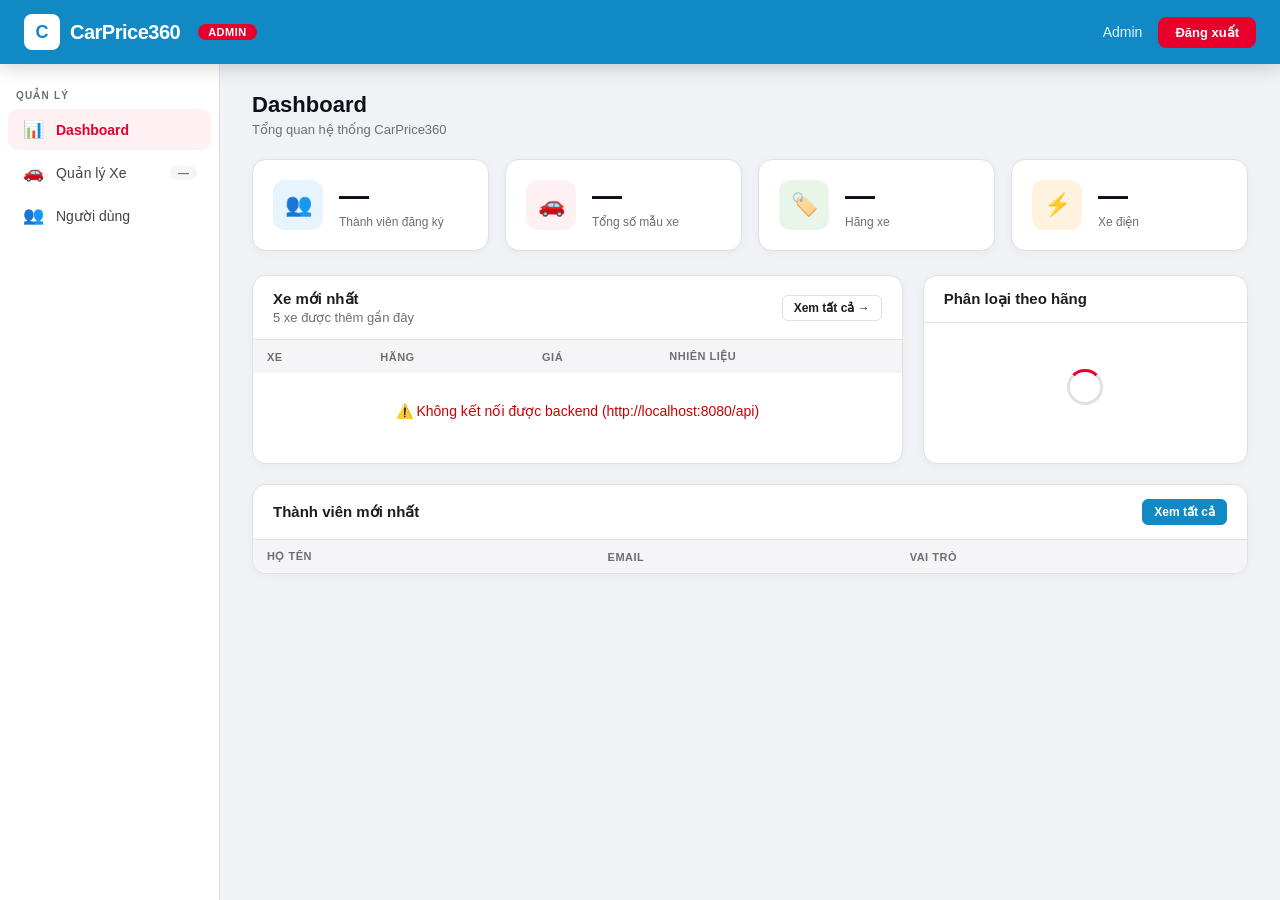
==== frontend/admin.html @ f81a685d "them admin" ====
<!DOCTYPE html>
<html lang="vi">
<head>
  <meta charset="UTF-8">
  <meta name="viewport" content="width=device-width, initial-scale=1.0">
  <title>Admin Panel — CarPrice360</title>
  <style>
    * { margin: 0; padding: 0; box-sizing: border-box; }
    :root {
      --red: #E8002D;
      --blue: rgb(16, 137, 197);
      --dark: #0F0F1A;
      --white: #FFFFFF;
      --gray: #F5F5F7;
      --text: #1D1D1F;
      --muted: #6E6E73;
      --border: #E0E0E5;
      --sidebar: 220px;
    }
    body { font-family: 'Segoe UI', sans-serif; background: #f0f2f5; color: var(--text); }

    /* ─── HEADER ─── */
    header {
      background: var(--blue);
      position: fixed; top: 0; left: 0; right: 0; z-index: 300;
      height: 64px; display: flex; align-items: center;
      justify-content: space-between; padding: 0 24px;
      box-shadow: 0 2px 20px rgba(0,0,0,.2);
    }
    .logo { display: flex; align-items: center; gap: 10px; text-decoration: none; }
    .logo-icon { width: 36px; height: 36px; background: white; color: var(--blue); border-radius: 8px; display: flex; align-items: center; justify-content: center; font-size: 18px; font-weight: 900; }
    .logo-text { font-size: 20px; font-weight: 700; color: white; letter-spacing: -.5px; }
    .admin-badge { background: var(--red); color: white; padding: 2px 10px; border-radius: 20px; font-size: 11px; font-weight: 800; margin-left: 8px; letter-spacing: .5px; }
    .header-right { display: flex; align-items: center; gap: 10px; }
    .admin-greeting { color: rgba(255,255,255,.9); font-size: 14px; font-weight: 500; padding: 0 6px; }
    .hbtn { padding: 7px 16px; border-radius: 8px; font-size: 13px; font-weight: 600; cursor: pointer; border: 1.5px solid; transition: all .2s; text-decoration: none; display: inline-flex; align-items: center; gap: 6px; }
    .hbtn-logout { background: var(--red); border-color: var(--red); color: white; }
    .hbtn-logout:hover { background: #c8001f; }

    /* ─── LAYOUT ─── */
    .layout { display: flex; padding-top: 64px; min-height: 100vh; }

    /* ─── SIDEBAR ─── */
    .sidebar { width: var(--sidebar); background: white; position: fixed; top: 64px; left: 0; bottom: 0; border-right: 1px solid var(--border); padding: 10px 0; overflow-y: auto; z-index: 100; }
    .sidebar-label { padding: 16px 16px 6px; font-size: 10px; font-weight: 800; color: var(--muted); text-transform: uppercase; letter-spacing: 1.2px; }
    .nav-item { display: flex; align-items: center; gap: 12px; padding: 10px 14px; margin: 2px 8px; border-radius: 10px; cursor: pointer; font-size: 14px; font-weight: 500; color: #444; transition: all .2s; user-select: none; }
    .nav-item:hover { background: var(--gray); }
    .nav-item.active { background: #fff0f3; color: var(--red); font-weight: 700; }
    .nav-icon { font-size: 17px; width: 22px; text-align: center; flex-shrink: 0; }
    .nav-count { margin-left: auto; background: var(--gray); color: var(--muted); border-radius: 20px; padding: 1px 8px; font-size: 11px; font-weight: 700; }
    .nav-item.active .nav-count { background: #ffd6de; color: var(--red); }

    /* ─── MAIN ─── */
    .main { margin-left: var(--sidebar); flex: 1; padding: 28px 32px; }

    /* ─── PAGES ─── */
    .page { display: none; }
    .page.active { display: block; }
    .page-title { margin-bottom: 22px; }
    .page-title h2 { font-size: 22px; font-weight: 800; color: var(--dark); }
    .page-title p { font-size: 13px; color: var(--muted); margin-top: 4px; }

    /* ─── STAT CARDS ─── */
    .stats-grid { display: grid; grid-template-columns: repeat(4, 1fr); gap: 16px; margin-bottom: 24px; }
    .stat-card { background: white; border-radius: 14px; padding: 20px; border: 1px solid var(--border); display: flex; align-items: center; gap: 16px; box-shadow: 0 2px 8px rgba(0,0,0,.04); }
    .stat-icon { width: 50px; height: 50px; border-radius: 12px; display: flex; align-items: center; justify-content: center; font-size: 22px; flex-shrink: 0; }
    .si-red { background: #fff0f3; }
    .si-blue { background: #e8f4fd; }
    .si-green { background: #e8f5e9; }
    .si-orange { background: #fff3e0; }
    .stat-num { font-size: 30px; font-weight: 800; color: var(--dark); line-height: 1; }
    .stat-label { font-size: 12px; color: var(--muted); margin-top: 4px; }

    /* ─── CARD ─── */
    .card { background: white; border-radius: 14px; border: 1px solid var(--border); overflow: hidden; box-shadow: 0 2px 8px rgba(0,0,0,.04); margin-bottom: 20px; }
    .card-header { padding: 14px 20px; border-bottom: 1px solid var(--border); display: flex; align-items: center; justify-content: space-between; gap: 12px; }
    .card-header h3 { font-size: 15px; font-weight: 700; }
    .card-header .ch-sub { font-size: 13px; color: var(--muted); margin-top: 2px; }

    /* ─── TOOLBAR ─── */
    .toolbar { padding: 12px 20px; border-bottom: 1px solid var(--border); display: flex; gap: 10px; align-items: center; flex-wrap: wrap; }
    .t-search { flex: 1; min-width: 180px; padding: 8px 14px; border: 1.5px solid var(--border); border-radius: 8px; font-size: 14px; outline: none; transition: border .2s; font-family: inherit; }
    .t-search:focus { border-color: var(--blue); }
    .t-select { padding: 8px 12px; border: 1.5px solid var(--border); border-radius: 8px; font-size: 13px; outline: none; background: white; cursor: pointer; font-family: inherit; }

    /* ─── BUTTONS ─── */
    .btn { padding: 8px 18px; border-radius: 8px; font-size: 13px; font-weight: 600; cursor: pointer; border: 1.5px solid; transition: all .2s; display: inline-flex; align-items: center; gap: 6px; white-space: nowrap; font-family: inherit; }
    .btn-primary { background: var(--red); border-color: var(--red); color: white; }
    .btn-primary:hover { background: #c8001f; }
    .btn-blue { background: var(--blue); border-color: var(--blue); color: white; }
    .btn-blue:hover { background: #0e7ab5; }
    .btn-outline { background: white; border-color: var(--border); color: var(--text); }
    .btn-outline:hover { border-color: #aaa; }
    .btn-danger { background: white; border-color: #fcc; color: #c00; }
    .btn-danger:hover { background: #fff0f0; border-color: #c00; }
    .btn-edit { background: #e8f4fd; border-color: #bee3f8; color: #1565c0; }
    .btn-edit:hover { background: #d0e9fa; }
    .btn-sm { padding: 5px 11px; font-size: 12px; border-radius: 6px; }
    .action-row { display: flex; gap: 6px; }

    /* ─── TABLE ─── */
    .table-wrap { overflow-x: auto; }
    table { width: 100%; border-collapse: collapse; font-size: 14px; }
    thead tr { background: var(--gray); }
    th { padding: 10px 14px; text-align: left; font-weight: 700; font-size: 11px; color: var(--muted); text-transform: uppercase; letter-spacing: .5px; white-space: nowrap; }
    td { padding: 10px 14px; border-bottom: 1px solid var(--border); vertical-align: middle; }
    tr:last-child td { border-bottom: none; }
    tr:hover td { background: #fafafa; }
    .car-thumb { width: 62px; height: 46px; object-fit: cover; border-radius: 6px; background: var(--gray); display: block; }
    .no-thumb { width: 62px; height: 46px; background: var(--gray); border-radius: 6px; display: flex; align-items: center; justify-content: center; font-size: 20px; }

    /* ─── BADGES ─── */
    .badge { padding: 3px 10px; border-radius: 20px; font-size: 11px; font-weight: 700; display: inline-block; white-space: nowrap; }
    .badge-red { background: #fff0f3; color: var(--red); }
    .badge-green { background: #e8f5e9; color: #2e7d32; }
    .badge-blue { background: #e8f4fd; color: #1565c0; }
    .badge-yellow { background: #fffde7; color: #f57f17; }
    .badge-gray { background: var(--gray); color: var(--muted); }
    .badge-teal { background: #e0f2f1; color: #00695c; }

    /* ─── MODAL ─── */
    .modal-overlay { display: none; position: fixed; inset: 0; background: rgba(0,0,0,.5); z-index: 500; align-items: flex-start; justify-content: center; padding: 40px 16px 40px; overflow-y: auto; }
    .modal-overlay.open { display: flex; }
    .modal { background: white; border-radius: 16px; width: 700px; max-width: 96vw; box-shadow: 0 24px 80px rgba(0,0,0,.25); margin: auto; }
    .modal-sm { width: 420px; }
    .modal-head { padding: 18px 24px; border-bottom: 1px solid var(--border); display: flex; align-items: center; justify-content: space-between; background: white; border-radius: 16px 16px 0 0; }
    .modal-head h2 { font-size: 17px; font-weight: 700; }
    .modal-close { background: none; border: none; font-size: 22px; cursor: pointer; color: var(--muted); padding: 0; line-height: 1; }
    .modal-close:hover { color: var(--text); }
    .modal-body { padding: 24px; }
    .modal-foot { padding: 14px 24px; border-top: 1px solid var(--border); display: flex; gap: 10px; justify-content: flex-end; background: #fafafa; border-radius: 0 0 16px 16px; }

    /* ─── FORM ─── */
    .form-section { font-size: 12px; font-weight: 800; color: var(--blue); text-transform: uppercase; letter-spacing: .8px; margin: 20px 0 12px; padding-bottom: 8px; border-bottom: 2px solid var(--border); }
    .form-section:first-child { margin-top: 0; }
    .form-grid { display: grid; grid-template-columns: 1fr 1fr; gap: 14px; }
    .form-full { grid-column: 1 / -1; }
    .form-group { display: flex; flex-direction: column; gap: 5px; }
    .form-label { font-size: 12px; font-weight: 700; color: #444; }
    .form-label .req { color: var(--red); }
    .form-control { padding: 9px 12px; border: 1.5px solid var(--border); border-radius: 8px; font-size: 14px; outline: none; transition: border .2s; width: 100%; font-family: inherit; background: white; }
    .form-control:focus { border-color: var(--blue); }
    select.form-control { cursor: pointer; }

    /* ─── BRANDS ─── */
    .brand-grid-admin { display: grid; grid-template-columns: repeat(auto-fill, minmax(155px, 1fr)); gap: 14px; padding: 20px; }
    .brand-card-admin { background: white; border: 1.5px solid var(--border); border-radius: 12px; padding: 16px 12px; text-align: center; transition: all .2s; }
    .brand-card-admin:hover { border-color: var(--blue); box-shadow: 0 4px 14px rgba(0,0,0,.08); transform: translateY(-2px); }
    .brand-card-admin img { width: 80px; height: 56px; object-fit: contain; }
    .brand-card-admin .bname { font-size: 14px; font-weight: 700; margin-top: 8px; color: var(--text); }
    .brand-card-admin .bcount { font-size: 12px; color: var(--muted); margin-top: 3px; }
    .brand-card-admin .bactions { display: flex; gap: 6px; justify-content: center; margin-top: 10px; }

    /* ─── USERS ─── */
    .user-avatar { width: 36px; height: 36px; border-radius: 50%; background: var(--blue); color: white; display: flex; align-items: center; justify-content: center; font-size: 14px; font-weight: 700; flex-shrink: 0; }
    .user-info { display: flex; align-items: center; gap: 10px; }
    /* ─── LOADING / EMPTY ─── */
    .spinner { width: 36px; height: 36px; border: 3px solid var(--border); border-top-color: var(--red); border-radius: 50%; animation: spin .8s linear infinite; margin: 0 auto 12px; }
    @keyframes spin { to { transform: rotate(360deg); } }
    .loading-box { text-align: center; padding: 60px 20px; color: var(--muted); }
    .no-data { text-align: center; padding: 40px; color: var(--muted); font-size: 15px; grid-column: 1/-1; }

    /* ─── CONFIRM ─── */
    .confirm-body { text-align: center; padding: 16px 0 8px; }
    .confirm-icon { font-size: 50px; margin-bottom: 12px; }
    .confirm-body p { font-size: 15px; color: var(--muted); line-height: 1.6; }
    .confirm-body strong { color: var(--text); }

    /* ─── TOAST ─── */
    .toast { position: fixed; bottom: 24px; right: 24px; background: #1D1D1F; color: white; padding: 12px 20px; border-radius: 10px; font-size: 14px; font-weight: 600; opacity: 0; transform: translateY(10px); transition: all .3s; z-index: 999; max-width: 340px; }
    .toast.show { opacity: 1; transform: translateY(0); }
    .toast.toast-ok { background: #2e7d32; }
    .toast.toast-err { background: #c62828; }

    /* ─── DASHBOARD ─── */
    .dash-grid { display: grid; grid-template-columns: 2fr 1fr; gap: 20px; }
    @media (max-width: 1100px) { .dash-grid { grid-template-columns: 1fr; } .stats-grid { grid-template-columns: repeat(2, 1fr); } }
    .mini-car { display: flex; align-items: center; gap: 12px; }
    .mini-car-img { width: 52px; height: 38px; object-fit: cover; border-radius: 6px; background: var(--gray); flex-shrink: 0; }
    .mini-car-img-empty { width: 52px; height: 38px; background: var(--gray); border-radius: 6px; display: flex; align-items: center; justify-content: center; font-size: 16px; flex-shrink: 0; }
    #imagePreview{
    display:flex;
    gap:10px;
    flex-wrap:wrap;
    margin-top:12px;
     }
    #imagePreview img{
    width:90px;
    height:70px;
    object-fit:cover;
    border-radius:8px;
    border:1px solid #ddd;
    }
  </style>
</head>
<body>

<!-- ═══════════════ HEADER ═══════════════ -->
<header>
<div class="logo">
  <div class="logo-icon">C</div>
  <span class="logo-text">CarPrice360</span>
  <span class="admin-badge">ADMIN</span>
</div>
  <div class="header-right">
    <span class="admin-greeting" id="adminGreeting"> Admin</span>
    <button class="hbtn hbtn-logout" onclick="logout()">Đăng xuất</button>
  </div>
</header>

<!-- ═══════════════ LAYOUT ═══════════════ -->
<div class="layout">

  <!-- ─── SIDEBAR ─── -->
  <nav class="sidebar">
    <div class="sidebar-label">Quản lý</div>
    <div class="nav-item active" data-page="dashboard" onclick="switchPage('dashboard')">
      <span class="nav-icon">📊</span>
      <span>Dashboard</span>
    </div>
    <div class="nav-item" data-page="cars" onclick="switchPage('cars')">
      <span class="nav-icon">🚗</span>
      <span>Quản lý Xe</span>
      <span class="nav-count" id="navCarsCount">—</span>
    </div>

    <div class="nav-item" data-page="users" onclick="switchPage('users')">
      <span class="nav-icon">👥</span>
      <span>Người dùng</span>
    </div>
  </nav>

  <!-- ─── MAIN ─── -->
  <main class="main">

    <!-- ════ PAGE: DASHBOARD ════ -->
    <div class="page active" id="page-dashboard">
      <div class="page-title">
        <h2>Dashboard</h2>
        <p>Tổng quan hệ thống CarPrice360</p>
      </div>

      <div class="stats-grid">
        <div class="stat-card">
        <div class="stat-icon si-blue">👥</div>
        <div>
        <div class="stat-num" id="statUsers">—</div>
        <div class="stat-label">Thành viên đăng ký</div>
        </div>
        </div>
        <div class="stat-card">
        <div class="stat-icon si-red">🚗</div>
        <div>
         <div class="stat-num" id="statCars">—</div>
         <div class="stat-label">Tổng số mẫu xe</div>
         </div>
         </div>
        <div class="stat-card">
          <div class="stat-icon si-green">🏷️</div>
          <div><div class="stat-num" id="statBrands">—</div><div class="stat-label">Hãng xe</div></div>
        </div>
        <div class="stat-card">
          <div class="stat-icon si-orange">⚡</div>
          <div><div class="stat-num" id="statElectric">—</div><div class="stat-label">Xe điện</div></div>
        </div>
      </div>

      <div class="dash-grid">
        <div class="card">
          <div class="card-header">
            <div><h3>Xe mới nhất</h3><div class="ch-sub">5 xe được thêm gần đây</div></div>
            <button class="btn btn-outline btn-sm" onclick="switchPage('cars')">Xem tất cả →</button>
          </div>
          <div class="table-wrap">
            <table>
              <thead><tr><th>Xe</th><th>Hãng</th><th>Giá</th><th>Nhiên liệu</th></tr></thead>
              <tbody id="recentCarsBody">
                <tr><td colspan="4"><div class="loading-box"><div class="spinner"></div>Đang tải...</div></td></tr>
              </tbody>
            </table>
          </div>
        </div>

        <div class="card">
          <div class="card-header"><h3>Phân loại theo hãng</h3></div>
          <div style="padding:16px 20px" id="brandBreakdown">
            <div class="loading-box" style="padding:30px"><div class="spinner"></div></div>
          </div>
        </div>
           </div>

      <div class="card">
        <div class="card-header">
          <div><h3>Thành viên mới nhất</h3></div>
          <button class="btn btn-blue btn-sm"
                  onclick="switchPage('users'); loadUsers();">
            Xem tất cả
          </button>
        </div>

        <div class="table-wrap">
          <table>
            <thead>
              <tr>
                <th>Họ tên</th>
                <th>Email</th>
                <th>Vai trò</th>
              </tr>
            </thead>
            <tbody id="latestUsersBody"></tbody>
          </table>
        </div>
      </div>

    </div>
    <!-- ════ PAGE: CARS ════ -->
    <div class="page" id="page-cars">
      <div class="page-title">
        <h2>Quản lý Xe</h2>
        <p>Thêm, sửa, xóa các mẫu xe trên hệ thống</p>
      </div>
      <div class="card">
    <div class="card-header">
        <div>
            <h3>Danh sách hãng xe</h3>
            <div class="ch-sub" id="brandsCountLabel">—</div>
        </div>
    </div>

    <div class="brand-grid-admin" id="brandsGrid">
        <div class="loading-box" style="grid-column:1/-1">
            <div class="spinner"></div>
            Đang tải...
        </div>
    </div>
</div>
      <div class="card" id="carListSection">
        <div class="card-header">
          <div>
            <h3>Danh sách xe</h3>
            <div class="ch-sub" id="carsCountLabel">Đang tải...</div>
          </div>
          <button class="btn btn-primary" onclick="openCarModal(null)">＋ Thêm xe mới</button>
        </div>
        <div class="toolbar">
          <input class="t-search" id="carSearch" placeholder="🔍 Tìm tên xe, hãng..." oninput="renderCarsTable()">
          <select class="t-select" id="carFilterBrand" onchange="renderCarsTable()">
            <option value="">Tất cả hãng</option>
          </select>
          <select class="t-select" id="carFilterType" onchange="renderCarsTable()">
            <option value="">Tất cả dòng xe</option>
            <option>Sedan</option><option>SUV</option><option>Coupe</option>
            <option>MPV</option><option>Pickup</option>
          </select>
          <select class="t-select" id="carFilterFuel" onchange="renderCarsTable()">
            <option value="">Tất cả nhiên liệu</option>
            <option>Xăng</option><option>Điện</option><option>Hybrid</option><option>Dầu</option>
          </select>
        </div>
        <div class="table-wrap">
          <table>
            <thead>
              <tr>
                <th>ID</th>
                <th>Ảnh</th>
                <th>Tên xe</th>
                <th>Hãng</th>
                <th>Giá</th>
                <th>Dòng xe</th>
                <th>Nhiên liệu</th>
                <th>Mã lực</th>
                <th>Số chỗ</th>
                <th style="min-width:120px">Thao tác</th>
              </tr>
            </thead>
            <tbody id="carsTableBody">
              <tr><td colspan="10"><div class="loading-box"><div class="spinner"></div>Đang tải danh sách xe...</div></td></tr>
            </tbody>
          </table>
        </div>
      </div>
    </div>

    <!-- ════ PAGE: BRANDS ════ -->
    

    <!-- ════ PAGE: USERS ════ -->
    <div class="page" id="page-users">
      <div class="page-title">
        <h2>Quản lý Người dùng</h2>
        <p>Xem và quản lý tài khoản thành viên</p>
      </div>
      <div class="card">
        <div class="card-header">
          <div><h3>Danh sách thành viên</h3></div>
          <button class="btn btn-blue btn-sm" onclick="loadUsers()">🔄 Tải dữ liệu</button>
        </div>
        <div class="toolbar">
          <input class="t-search" id="userSearch" placeholder="🔍 Tìm email, họ tên..." oninput="filterUsers()">
          <select class="t-select" id="userFilterRole" onchange="filterUsers()">
            <option value="">Tất cả vai trò</option>
            <option value="ADMIN">ADMIN</option>
            <option value="USER">USER</option>
          </select>
        </div>
        <div class="table-wrap">
          <table>
            <thead>
              <tr>
                <th>ID</th>
                <th>Thành viên</th>
                <th>Email</th>
                <th>Vai trò</th>
                <th>Trạng thái</th>
                <th>Ngày tạo</th>
                <th>Thao tác</th>
              </tr>
            </thead>
            <tbody id="usersTableBody">
              <tr><td colspan="7"><div class="no-data"> Nhấn "Tải dữ liệu" để lấy danh sách users từ server</div></td></tr>
            </tbody>
          </table>
        </div>
      </div>
    </div>

  </main>
</div><!-- end layout -->

<!-- ═══════════════ MODAL: ADD/EDIT CAR ═══════════════ -->
<div class="modal-overlay" id="carModal">
  <div class="modal">
    <div class="modal-head">
      <h2 id="carModalTitle">Thêm xe mới</h2>
      <button class="modal-close" onclick="closeCarModal()">×</button>
    </div>
    <div class="modal-body">
      <!-- Thông tin chung -->
      <div class="form-section">📌 Thông tin chung</div>
      <div class="form-grid">
        <div class="form-group form-full">
    <label class="form-label">
        Ảnh xe (5 ảnh theo thứ tự)
    </label>

    <input
        type="file"
        id="f-images"
        class="form-control"
        accept="image/*"
        multiple>

    <small style="color:#666">
        Ảnh 1 = Poster |
        Ảnh 2-3 = Ngoại thất |
        Ảnh 4-5 = Nội thất
    </small>
    <div id="imagePreview"></div>
</div>
        <div class="form-group form-full">
          <label class="form-label">Tên xe <span class="req">*</span></label>
          <input class="form-control" id="f-tenXe" placeholder="VD: Toyota Camry 2.5 HEV">
        </div>
        <div class="form-group">
          <label class="form-label">Thương hiệu <span class="req">*</span></label>
          <select class="form-control" id="f-thuongHieu">
            <option value="">— Chọn hãng —</option>
            <option>Audi</option><option>BMW</option><option>Ford</option>
            <option>Hyundai</option><option>Kia</option><option>Lexus</option>
            <option>Mercedes</option><option>Porsche</option><option>Toyota</option>
            <option>VinFast</option>
          </select>
        </div>
        <div class="form-group">
          <label class="form-label">Dòng xe <span class="req">*</span></label>
          <select class="form-control" id="f-loaiXe">
            <option value="">— Chọn dòng —</option>
            <option>Sedan</option><option>SUV</option><option>Coupe</option>
            <option>MPV</option><option>Pickup</option>
          </select>
        </div>
        <div class="form-group">
          <label class="form-label">Giá niêm yết (triệu VND) <span class="req">*</span></label>
          <input class="form-control" id="f-gia" type="number" min="0" step="0.001" placeholder="VD: 1495.000">
        </div>
        <div class="form-group">
          <label class="form-label">Số chỗ ngồi <span class="req">*</span></label>
          <select class="form-control" id="f-soCho">
            <option value="">—</option>
            <option value="2">2 chỗ</option><option value="4">4 chỗ</option>
            <option value="5">5 chỗ</option><option value="7">7 chỗ</option>
          </select>
        </div>
      </div>

      <!-- Động cơ & Truyền động -->
      <div class="form-section">🔧 Động cơ &amp; Truyền động</div>
      <div class="form-grid">
        <div class="form-group">
          <label class="form-label">Nhiên liệu <span class="req">*</span></label>
          <select class="form-control" id="f-nhienLieu">
            <option value="">— Chọn —</option>
            <option>Xăng</option><option>Điện</option><option>Hybrid</option><option>Dầu</option>
          </select>
        </div>
        <div class="form-group">
          <label class="form-label">Công suất tối đa (HP) <span class="req">*</span></label>
          <input class="form-control" id="f-maLuc" type="number" min="0" placeholder="VD: 184">
        </div>
        <div class="form-group">
          <label class="form-label">Mức tiêu thụ (L/100km, 0 nếu xe điện)</label>
          <input class="form-control" id="f-tieuThu" type="number" min="0" step="0.01" placeholder="VD: 6.50">
        </div>
        <div class="form-group">
          <label class="form-label">Dẫn động</label>
          <select class="form-control" id="f-danDong">
            <option value="">— Chọn —</option>
            <option>FWD</option><option>RWD</option><option>AWD</option><option>4WD</option>
          </select>
        </div>
        <div class="form-group form-full">
          <label class="form-label">Hộp số</label>
          <input class="form-control" id="f-hopSo" placeholder="VD: Tự động 8 cấp Steptronic">
        </div>
      </div>

      <!-- An toàn -->
      <div class="form-section">🛡️ An toàn</div>
      <div class="form-grid">
        <div class="form-group">
          <label class="form-label">Số túi khí</label>
          <input class="form-control" id="f-soTuiKhi" type="number" min="0" placeholder="VD: 6">
        </div>
        <div class="form-group">
          <label class="form-label">Phanh ABS</label>
          <select class="form-control" id="f-absSystem">
            <option value="Có">Có</option><option value="Không">Không</option>
          </select>
        </div>
        <div class="form-group">
          <label class="form-label">Phân phối lực phanh EBD</label>
          <select class="form-control" id="f-ebdSystem">
            <option value="Có">Có</option><option value="Không">Không</option>
          </select>
        </div>
        <div class="form-group">
          <label class="form-label">Hỗ trợ leo dốc HAC</label>
          <select class="form-control" id="f-hacSystem">
            <option value="Có">Có</option><option value="Không">Không</option>
          </select>
        </div>
        <div class="form-group">
          <label class="form-label">Camera lùi</label>
          <select class="form-control" id="f-cameraLui">
            <option value="Có">Có</option><option value="Không">Không</option>
          </select>
        </div>
        <div class="form-group">
          <label class="form-label">Cảm biến đỗ xe</label>
          <select class="form-control" id="f-camBienDoXe">
            <option value="Trước + Sau">Trước + Sau</option>
            <option value="Sau">Sau</option>
            <option value="Không">Không</option>
          </select>
        </div>
        <div class="form-group">
          <label class="form-label">Cruise Control</label>
          <select class="form-control" id="f-cruiseControl">
            <option value="Có">Có</option>
            <option value="Adaptive">Adaptive</option>
            <option value="Không">Không</option>
          </select>
        </div>
      </div>

      <!-- Tiện nghi -->
      <div class="form-section">✨ Tiện nghi</div>
      <div class="form-grid">
        <div class="form-group">
          <label class="form-label">Màn hình trung tâm</label>
          <input class="form-control" id="f-manHinh" placeholder="VD: 12.3 inch">
        </div>
        <div class="form-group">
          <label class="form-label">Điều hòa</label>
          <select class="form-control" id="f-dieuHoa">
            <option>1 vùng tự động</option>
            <option>2 vùng độc lập</option>
            <option>3 vùng độc lập</option>
            <option>4 vùng độc lập</option>
          </select>
        </div>
        <div class="form-group">
          <label class="form-label">Ghế lái chỉnh điện</label>
          <select class="form-control" id="f-gheDien">
            <option value="Có">Có</option><option value="Không">Không</option>
          </select>
        </div>
        <div class="form-group">
          <label class="form-label">Cửa sổ trời</label>
          <select class="form-control" id="f-cuaSoTroi">
            <option value="Có">Có</option>
            <option value="Panorama">Panorama</option>
            <option value="Không">Không</option>
          </select>
        </div>
        <div class="form-group">
          <label class="form-label">Smart Entry (mở cửa không cần chìa)</label>
          <select class="form-control" id="f-smartEntry">
            <option value="Có">Có</option><option value="Không">Không</option>
          </select>
        </div>
        <div class="form-group">
          <label class="form-label">Sạc không dây</label>
          <select class="form-control" id="f-sacKd">
            <option value="Có">Có</option><option value="Không">Không</option>
          </select>
        </div>
      </div>
    </div>
    <div class="modal-foot">
      <button class="btn btn-outline" onclick="closeCarModal()">Hủy</button>
      <button class="btn btn-primary" onclick="saveCar()">💾 Lưu xe</button>
    </div>
  </div>
</div>

<!-- ═══════════════ MODAL: CONFIRM DELETE ═══════════════ -->
<div class="modal-overlay" id="confirmModal">
  <div class="modal modal-sm">
    <div class="modal-head">
      <h2 id="confirmTitle">Xác nhận xóa</h2>
      <button class="modal-close" onclick="closeConfirm()">×</button>
    </div>
    <div class="modal-body">
      <div class="confirm-body">
        <div class="confirm-icon">🗑️</div>
        <p id="confirmText">Bạn có chắc muốn xóa mục này?</p>
      </div>
    </div>
    <div class="modal-foot">
      <button class="btn btn-outline" onclick="closeConfirm()">Không, giữ lại</button>
      <button class="btn btn-primary" id="confirmOkBtn" onclick="executeConfirm()">Xóa</button>
    </div>
  </div>
</div>

<!-- TOAST -->
<div class="toast" id="toast"></div>

<!-- ═══════════════ SCRIPT ═══════════════ -->
<script>
const API = 'http://localhost:8080/api';
let allCars = [];
let allUsers = [];
let editingCarId = null;
let pendingAction = null;
let currentHinhAnh = null; 

/* ─── Lấy ảnh động từ API (car.hinhAnh) ─── */
function getCarImage(car) {
  return car && car.hinhAnh ? car.hinhAnh + '1.png' : '';
}

/* ─── Logo thương hiệu — thêm dòng mới khi có brand mới ─── */
const brandLogos = {
  'Audi':     'image/cars/audi/logo/logo-audi.png',
  'BMW':      'image/cars/bmw/logo/logo-bmw.png',
  'Ford':     'image/cars/ford/logo/logo-ford.png',
  'Hyundai':  'image/cars/hyundai/logo/logo-hyundai.png',
  'Kia':      'image/cars/kia/logo/logo-kia.png',
  'Lexus':    'image/cars/lexus/logo/logo-lexus.png',
  'Mercedes': 'image/cars/mercedes-benz/logo/logo-mercedes-benz.png',
  'Porsche':  'image/cars/porsche/logo/logo-porsche.png',
  'Toyota':   'image/cars/toyota/logo/logo-toyota.png',
  'VinFast':  'image/cars/vinFast/logo/logo-vinfast.png',
};
/* ✅ Khi thêm thương hiệu mới: thêm 1 dòng vào brandLogos + đặt file logo vào image/cars/{brand}/logo/ */
function getBrandLogo(brand) {
  return brandLogos[brand] || '';
}

const fuelBadge = {
  'Xăng': '<span class="badge badge-gray">⛽ Xăng</span>',
  'Điện': '<span class="badge badge-green">⚡ Điện</span>',
  'Hybrid': '<span class="badge badge-teal">🌿 Hybrid</span>',
  'Dầu': '<span class="badge badge-yellow">🛢️ Dầu</span>',
};

function formatPrice(gia) {
  if (!gia && gia !== 0) return '—';
  if (gia >= 1000) return (gia / 1000).toFixed(gia % 1000 === 0 ? 0 : 1) + ' tỷ';
  return gia + ' triệu';
}

/* ════ AUTH ════ */
function checkAuth() {
  const user = JSON.parse(sessionStorage.getItem('adminUser') || 'null');
  if (!user || user.vaiTro !== 'ADMIN') {
    // Allow access if coming from direct navigation during development
    // In production you should enforce: window.location.href = 'index.html';
    document.getElementById('adminGreeting').textContent = ' Admin';
    return;
  }
  document.getElementById('adminGreeting').textContent = ` ${user.hoTen}`;
}

function logout() {
  localStorage.removeItem('loggedInUser');
  sessionStorage.removeItem('adminUser');
  window.location.href = 'index.html';
}
/* ════ PAGE SWITCHING ════ */
function switchPage(name) {
 document.querySelectorAll('.nav-item').forEach(n => n.classList.remove('active'));
 document.querySelector(`[data-page="${name}"]`).classList.add('active');
 document.querySelectorAll('.page').forEach(p => p.classList.remove('active'));
 document.getElementById(`page-${name}`).classList.add('active');
 if (name === 'dashboard') {
     loadDashboard();
 }
 else if (name === 'cars') {
     loadCars();
 }
}

/* ════ DASHBOARD ════ */
async function loadDashboard() {
  try {
    const res = await fetch(`${API}/cars`);
    allCars = await res.json();

    document.getElementById('statCars').textContent = allCars.length;
    document.getElementById('navCarsCount').textContent = allCars.length;

    const brands = [...new Set(allCars.map(c => c.thuongHieu))];
    document.getElementById('statBrands').textContent = brands.length;
    

    const electric = allCars.filter(c => c.nhienLieu === 'Điện').length;
    document.getElementById('statElectric').textContent = electric;

    // Try to get user count
    try {
      const ures = await fetch(`${API}/auth/users`);
      if (ures.ok) {
        const users = await ures.json();
        document.getElementById('statUsers').textContent = users.length;
      } else { document.getElementById('statUsers').textContent = '—'; }
    } catch { document.getElementById('statUsers').textContent = '—'; }

    // Recent cars (last 5)
    const recent = [...allCars].reverse().slice(0, 5);
    document.getElementById('recentCarsBody').innerHTML = recent.map(car => `
      <tr>
        <td>
          <div class="mini-car">
            ${getCarImage(car)
              ? `<img class="mini-car-img" src="${getCarImage(car)}" alt="" onerror="this.style.display='none'">`
              : `<div class="mini-car-img-empty">🚗</div>`}
            <span style="font-weight:600">${car.tenXe}</span>
          </div>
        </td>
        <td><span class="badge badge-blue">${car.thuongHieu}</span></td>
        <td style="font-weight:700;color:var(--red)">${formatPrice(car.gia)}</td>
        <td>${fuelBadge[car.nhienLieu] || car.nhienLieu}</td>
      </tr>
    `).join('');

    // Brand breakdown
    const brandCount = {};
    allCars.forEach(c => { brandCount[c.thuongHieu] = (brandCount[c.thuongHieu] || 0) + 1; });
    const sorted = Object.entries(brandCount).sort((a,b) => b[1]-a[1]);
    const max = sorted[0]?.[1] || 1;
    document.getElementById('brandBreakdown').innerHTML = sorted.map(([brand, count]) => `
      <div style="margin-bottom:10px">
        <div style="display:flex;justify-content:space-between;font-size:13px;margin-bottom:4px">
          <span style="font-weight:600">${brand}</span>
          <span style="color:var(--muted)">${count} xe</span>
        </div>
        <div style="background:var(--gray);border-radius:4px;height:8px;overflow:hidden">
          <div style="background:var(--red);height:100%;width:${(count/max*100).toFixed(0)}%;border-radius:4px;transition:width .6s"></div>
        </div>
      </div>
    `).join('');

  } catch (e) {
    document.getElementById('recentCarsBody').innerHTML =
      `<tr><td colspan="4" style="text-align:center;padding:30px;color:#c00">⚠️ Không kết nối được backend (${API})</td></tr>`;
  }
  loadLatestUsers();
}

/* ════ CARS ════ */
async function loadCars() {
  document.getElementById('carsTableBody').innerHTML =
    `<tr><td colspan="10"><div class="loading-box"><div class="spinner"></div>Đang tải...</div></td></tr>`;
  try {
    const res = await fetch(`${API}/cars`);
    allCars = await res.json();

    // Populate brand filter
    const brands = [...new Set(allCars.map(c => c.thuongHieu))].sort();
    const sel = document.getElementById('carFilterBrand');
    sel.innerHTML = '<option value="">Tất cả hãng</option>' +
      brands.map(b => `<option>${b}</option>`).join('');
    document.getElementById('navCarsCount').textContent = allCars.length;
    renderCarsTable();
    loadBrands();
  } catch {
    document.getElementById('carsTableBody').innerHTML =
      `<tr><td colspan="10" style="text-align:center;padding:30px;color:#c00">⚠️ Lỗi kết nối server — hãy đảm bảo backend đang chạy tại port 8080</td></tr>`;
  }
}

function renderCarsTable() {
  const kw = document.getElementById('carSearch').value.toLowerCase();
  const brand = document.getElementById('carFilterBrand').value;
  const type = document.getElementById('carFilterType').value;
  const fuel = document.getElementById('carFilterFuel').value;

  const filtered = allCars.filter(c =>
    (!kw || c.tenXe.toLowerCase().includes(kw) || c.thuongHieu.toLowerCase().includes(kw)) &&
    (!brand || c.thuongHieu === brand) &&
    (!type || c.loaiXe === type) &&
    (!fuel || c.nhienLieu === fuel)
  );

  document.getElementById('carsCountLabel').textContent = `${filtered.length} / ${allCars.length} xe`;

  if (!filtered.length) {
    document.getElementById('carsTableBody').innerHTML =
      `<tr><td colspan="10"><div class="no-data">🔍 Không tìm thấy xe phù hợp</div></td></tr>`;
    return;
  }

  document.getElementById('carsTableBody').innerHTML = filtered.map(car => `
    <tr>
      <td style="color:var(--muted);font-size:13px">#${car.id}</td>
      <td>
        ${getCarImage(car)
          ? `<img class="car-thumb" src="${getCarImage(car)}" alt="${car.tenXe}" onerror="this.parentElement.innerHTML='<div class=no-thumb>🚗</div>'">`
          : `<div class="no-thumb">🚗</div>`}
      </td>
      <td style="font-weight:600;max-width:200px">${car.tenXe}</td>
      <td><span class="badge badge-blue">${car.thuongHieu}</span></td>
      <td style="font-weight:800;color:var(--red);white-space:nowrap">${formatPrice(car.gia)}</td>
      <td><span class="badge badge-gray">${car.loaiXe}</span></td>
      <td>${fuelBadge[car.nhienLieu] || car.nhienLieu}</td>
      <td>${car.maLuc} HP</td>
      <td>${car.soCho} chỗ</td>
      <td>
        <div class="action-row">
          <button class="btn btn-edit btn-sm" onclick="openCarModal(${car.id})">✏️ Sửa</button>
          <button class="btn btn-danger btn-sm" onclick="confirmDeleteCar(${car.id}, '${car.tenXe.replace(/'/g,"\\'")}')">🗑️</button>
        </div>
      </td>
    </tr>
  `).join('');
}

/* ─── Car Modal ─── */
function openCarModal(carId) {
  editingCarId = carId;
  currentHinhAnh = null; 
  document.getElementById('carModalTitle').textContent = carId ? '✏️ Chỉnh sửa xe' : '＋ Thêm xe mới';

  if (carId) {
    const car = allCars.find(c => c.id === carId);
    if (!car) return;
     currentHinhAnh = car.hinhAnh || null;  
    setField('tenXe', car.tenXe);
    setField('thuongHieu', car.thuongHieu);
    setField('loaiXe', car.loaiXe);
    setField('gia', car.gia);
    setField('soCho', car.soCho);
    setField('nhienLieu', car.nhienLieu);
    setField('maLuc', car.maLuc);
    setField('tieuThu', car.tieuThu);
    setField('danDong', car.danDong || '');
    setField('hopSo', car.hopSo || '');
    setField('soTuiKhi', car.soTuiKhi || '');
    setField('absSystem', car.absSystem || 'Có');
    setField('ebdSystem', car.ebdSystem || 'Có');
    setField('hacSystem', car.hacSystem || 'Có');
    setField('cameraLui', car.cameraLui || 'Có');
    setField('camBienDoXe', car.camBienDoXe || 'Trước + Sau');
    setField('cruiseControl', car.cruiseControl || 'Có');
    setField('manHinh', car.manHinh || '');
    setField('dieuHoa', car.dieuHoa || '2 vùng độc lập');
    setField('gheDien', car.gheDien || 'Có');
    setField('cuaSoTroi', car.cuaSoTroi || 'Có');
    setField('smartEntry', car.smartEntry || 'Có');
    setField('sacKd', car.sacKd || 'Có');
  } else {
    // Clear form
    const ids = ['tenXe','thuongHieu','loaiXe','gia','soCho','nhienLieu','maLuc',
      'tieuThu','danDong','hopSo','soTuiKhi','absSystem','ebdSystem','hacSystem',
      'cameraLui','camBienDoXe','cruiseControl','manHinh','dieuHoa','gheDien',
      'cuaSoTroi','smartEntry','sacKd'];
    ids.forEach(id => { const el = document.getElementById('f-'+id); if(el) { if(el.tagName==='SELECT') el.selectedIndex=0; else el.value=''; } });
    // Set sensible defaults
    setField('absSystem','Có'); setField('ebdSystem','Có'); setField('hacSystem','Có');
    setField('cameraLui','Có'); setField('camBienDoXe','Trước + Sau'); setField('cruiseControl','Có');
    setField('gheDien','Có'); setField('smartEntry','Có'); setField('sacKd','Có');
    setField('dieuHoa','2 vùng độc lập'); setField('tieuThu','0');
  }

  document.getElementById('carModal').classList.add('open');
  setTimeout(() => document.getElementById('f-tenXe').focus(), 100);
}

function setField(id, val) {
  const el = document.getElementById('f-' + id);
  if (el) el.value = val ?? '';
}

function getField(id) {
  const el = document.getElementById('f-' + id);
  return el ? el.value.trim() : '';
}

function closeCarModal() {
  document.getElementById('carModal').classList.remove('open');
  
}

async function saveCar() {
  const imageFiles =
    document.getElementById('f-images').files;
if(imageFiles.length > 0 &&
   imageFiles.length !== 5){
    showToast(
        'Vui lòng chọn đúng 5 ảnh',
        'err'
    );
    return;
}
  const tenXe = getField('tenXe');
  const thuongHieu = getField('thuongHieu');
  const loaiXe = getField('loaiXe');
  const gia = parseFloat(getField('gia'));
  const soCho = parseInt(getField('soCho'));
  const nhienLieu = getField('nhienLieu');
  const maLuc = parseInt(getField('maLuc'));

  if (!tenXe || !thuongHieu || !loaiXe || !gia || !soCho || !nhienLieu || !maLuc) {
    showToast('⚠️ Vui lòng điền đầy đủ các trường có dấu *', 'err');
    return;
  }

  const payload = {
    tenXe, thuongHieu, loaiXe, gia, soCho, nhienLieu, maLuc,
    tieuThu: parseFloat(getField('tieuThu')) || 0,
    danDong: getField('danDong') || null,
    hopSo: getField('hopSo') || null,
    soTuiKhi: parseInt(getField('soTuiKhi')) || null,
    absSystem: getField('absSystem') || 'Có',
    ebdSystem: getField('ebdSystem') || 'Có',
    hacSystem: getField('hacSystem') || 'Có',
    cameraLui: getField('cameraLui') || 'Có',
    camBienDoXe: getField('camBienDoXe') || 'Trước + Sau',
    cruiseControl: getField('cruiseControl') || 'Có',
    manHinh: getField('manHinh') || null,
    dieuHoa: getField('dieuHoa') || null,
    gheDien: getField('gheDien') || null,
    cuaSoTroi: getField('cuaSoTroi') || null,
    smartEntry: getField('smartEntry') || null,
    sacKd: getField('sacKd') || null,
    hinhAnh: currentHinhAnh, 
  };

  try {
    const url = editingCarId ? `${API}/cars/${editingCarId}` : `${API}/cars`;
    const method = editingCarId ? 'PUT' : 'POST';
    const res = await fetch(url, {
      method,
      headers: { 'Content-Type': 'application/json' },
      body: JSON.stringify(payload)
    });
    if (!res.ok) throw new Error('Server error');
    const savedCar = await res.json();

    //  Nếu có chọn ảnh → upload lên server
    if (imageFiles.length === 5) {
      const formData = new FormData();
      for (let i = 0; i < 5; i++) {
        formData.append('images', imageFiles[i]);
      }
      const uploadRes = await fetch(`${API}/cars/${savedCar.id}/images`, {
        method: 'POST',
        body: formData
      });
      if (!uploadRes.ok) {
        showToast('⚠️ Xe đã lưu nhưng upload ảnh thất bại', 'err');
      }
    }

    closeCarModal();
    await loadCars();
    showToast(editingCarId ? `✅ Đã cập nhật "${tenXe}"` : `✅ Đã thêm "${tenXe}"`, 'ok');
  } catch {
    showToast('❌ Lỗi lưu dữ liệu — kiểm tra server', 'err');
  }
}

/* ─── Delete Car ─── */
function confirmDeleteCar(id, name) {
  pendingAction = async () => {
    try {
      const res = await fetch(`${API}/cars/${id}`, { method: 'DELETE' });
      if (!res.ok) throw new Error();
      closeConfirm();
      await loadCars();
      showToast(`✅ Đã xóa "${name}"`, 'ok');
    } catch {
      showToast('❌ Không thể xóa — kiểm tra server', 'err');
    }
  };
  document.getElementById('confirmText').innerHTML = `Bạn chắc chắn muốn xóa xe<br><strong>"${name}"</strong>? Hành động này không thể hoàn tác.`;
  document.getElementById('confirmModal').classList.add('open');
}

function closeConfirm() {
  document.getElementById('confirmModal').classList.remove('open');
  pendingAction = null;
}

function executeConfirm() {
  if (pendingAction) pendingAction();
}

/* ════ BRANDS ════ */
async function loadBrands() {
  if (!allCars.length) {
    try {
      const res = await fetch(`${API}/cars`);
      allCars = await res.json();
    } catch {
      document.getElementById('brandsGrid').innerHTML =
        `<div class="no-data">⚠️ Không kết nối được server</div>`;
      return;
    }
  }

  const brandCount = {};
  allCars.forEach(c => { brandCount[c.thuongHieu] = (brandCount[c.thuongHieu] || 0) + 1; });
  const brands = Object.entries(brandCount).sort((a,b) => b[1]-a[1]);

  document.getElementById('brandsCountLabel').textContent = `${brands.length} thương hiệu đang hoạt động`;

  document.getElementById('brandsGrid').innerHTML = brands.map(([brand, count]) => `
    <div class="brand-card-admin">
      <img src="${getBrandLogo(brand)}" alt="${brand}"
           onerror="this.outerHTML='<div style=font-size:32px;margin-bottom:4px>🏷️</div>'">
      <div class="bname">${brand}</div>
      <div class="bcount">${count} mẫu xe</div>
      <div class="bactions">
        <button class="btn btn-edit btn-sm" onclick="filterCarsByBrand('${brand}')">🚗 Xem xe</button>
      </div>
    </div>
  `).join('');
}

function filterCarsByBrand(brand) {
    switchPage('cars');
    setTimeout(() => {
        document.getElementById('carFilterBrand').value = brand;
        renderCarsTable();
        document.getElementById('carListSection').scrollIntoView({
            behavior: 'smooth',
            block: 'start'
        });
    }, 100);
}
/* ════ USERS ════ */
async function loadUsers() {
  document.getElementById('usersTableBody').innerHTML =
    `<tr><td colspan="6"><div class="loading-box"><div class="spinner"></div>Đang kết nối server...</div></td></tr>`;
  try {
    const res = await fetch(`${API}/auth/users`);
    if (!res.ok) {
      if (res.status === 404 || res.status === 405) {
        document.getElementById('usersTableBody').innerHTML =
          `<tr><td colspan="6"><div class="no-data">📡 Endpoint <code>/api/users</code> chưa có — xem hướng dẫn bên trên để bật tính năng này</div></td></tr>`;
        return;
      }
      throw new Error();
    }
    allUsers = await res.json();
    renderUsersTable();
    document.getElementById('statUsers').textContent = allUsers.length;
  } catch {
    document.getElementById('usersTableBody').innerHTML =
      `<tr><td colspan="6"><div class="no-data" style="color:#c00">❌ Không kết nối được server hoặc endpoint chưa tồn tại</div></td></tr>`;
  }
}
async function loadLatestUsers() {
  try {
    const res = await fetch(`${API}/auth/users`);

    if (!res.ok) throw new Error();

    const users = await res.json();

    document.getElementById('latestUsersBody').innerHTML =
      users.slice(0, 5).map(u => `
        <tr>
          <td>${u.hoTen || ''}</td>
          <td>${u.email || ''}</td>
          <td>${u.vaiTro || ''}</td>
        </tr>
      `).join('');

  } catch (e) {
    console.error(e);
  }
}
function filterUsers() {
  renderUsersTable();
}

function renderUsersTable() {
  const kw = (document.getElementById('userSearch').value || '').toLowerCase();
  const role = document.getElementById('userFilterRole').value;

  const filtered = allUsers.filter(u =>
    (!kw || u.email.toLowerCase().includes(kw) || u.hoTen.toLowerCase().includes(kw)) &&
    (!role || u.vaiTro === role)
  );

  if (!filtered.length) {
    document.getElementById('usersTableBody').innerHTML =
      `<tr><td colspan="6"><div class="no-data">Không tìm thấy người dùng phù hợp</div></td></tr>`;
    return;
  }

  document.getElementById('usersTableBody').innerHTML = filtered.map(u => `
    <tr>
      <td style="color:var(--muted);font-size:13px">#${u.id}</td>
      <td>
        <div class="user-info">
          <div class="user-avatar">${u.hoTen ? u.hoTen[0].toUpperCase() : '?'}</div>
          <span style="font-weight:600">${u.hoTen || '—'}</span>
        </div>
      </td>
      <td>${u.email}</td>
<td>
  ${u.vaiTro === 'ADMIN'
    ? '<span class="badge badge-red">ADMIN</span>'
    : '<span class="badge badge-blue">USER</span>'}
</td>

<td>
  ${u.isBlocked
    ? '<span class="badge badge-red">🚫 Đã khóa</span>'
    : '<span class="badge badge-green">✅ Hoạt động</span>'}
</td>

<td style="color:var(--muted);font-size:13px">
  ${u.createdAt ? new Date(u.createdAt).toLocaleDateString('vi-VN') : '—'}
</td>

<td>
  ${
    u.vaiTro === 'ADMIN'
      ? '<span style="color:var(--muted)">—</span>'
      : u.isBlocked
        ? `<button class="btn btn-blue btn-sm"
             onclick="unblockUser(${u.id},'${u.hoTen?.replace(/'/g,"\\'")}')">
             🔓 Mở khóa
           </button>`
        : `<button class="btn btn-danger btn-sm"
             onclick="blockUser(${u.id},'${u.hoTen?.replace(/'/g,"\\'")}')">🚫 Khóa
           </button>`
  }
</td>
    </tr>
  `).join('');
}

async function blockUser(id, name) {
  if (!confirm(`Khóa tài khoản của "${name}"?`)) return;
  try {
    const res = await fetch(`${API}/auth/users/${id}/block`, { method: 'PUT' });
    if (!res.ok) throw new Error();
    showToast(`🚫 Đã khóa tài khoản "${name}"`, 'ok');
  } catch {
    showToast('❌ Endpoint /api/users/{id}/block chưa được tạo', 'err');
  }
}
async function unblockUser(id, name) {
  if (!confirm(`Mở khóa tài khoản "${name}"?`)) return;

  try {
    const res = await fetch(`${API}/auth/users/${id}/unblock`, {
      method: 'PUT'
    });

    if (!res.ok) throw new Error();

    showToast(`🔓 Đã mở khóa "${name}"`, 'ok');

    loadUsers();
  } catch {
    showToast('❌ Không thể mở khóa tài khoản', 'err');
  }
}

/* ════ TOAST ════ */
function showToast(msg, type = '') {
  const t = document.getElementById('toast');
  t.textContent = msg;
  t.className = `toast ${type === 'ok' ? 'toast-ok' : type === 'err' ? 'toast-err' : ''}`;
  t.classList.add('show');
  setTimeout(() => t.classList.remove('show'), 3500);
}

/* ════ MODAL CLOSE ON OVERLAY CLICK ════ */
document.querySelectorAll('.modal-overlay').forEach(el => {
  el.addEventListener('click', e => {
    if (e.target === el) {
      el.classList.remove('open');
      editingCarId = null;
      pendingAction = null;
    }
  });
});

/* ════ INIT ════ */
checkAuth();
loadDashboard();
document
.getElementById('f-images')
.addEventListener('change', function(){

    const preview =
        document.getElementById('imagePreview');

    preview.innerHTML = '';

    [...this.files].forEach(file => {

        const img =
            document.createElement('img');

        img.src =
            URL.createObjectURL(file);

        preview.appendChild(img);
    });

});
</script>
</body>
</html>
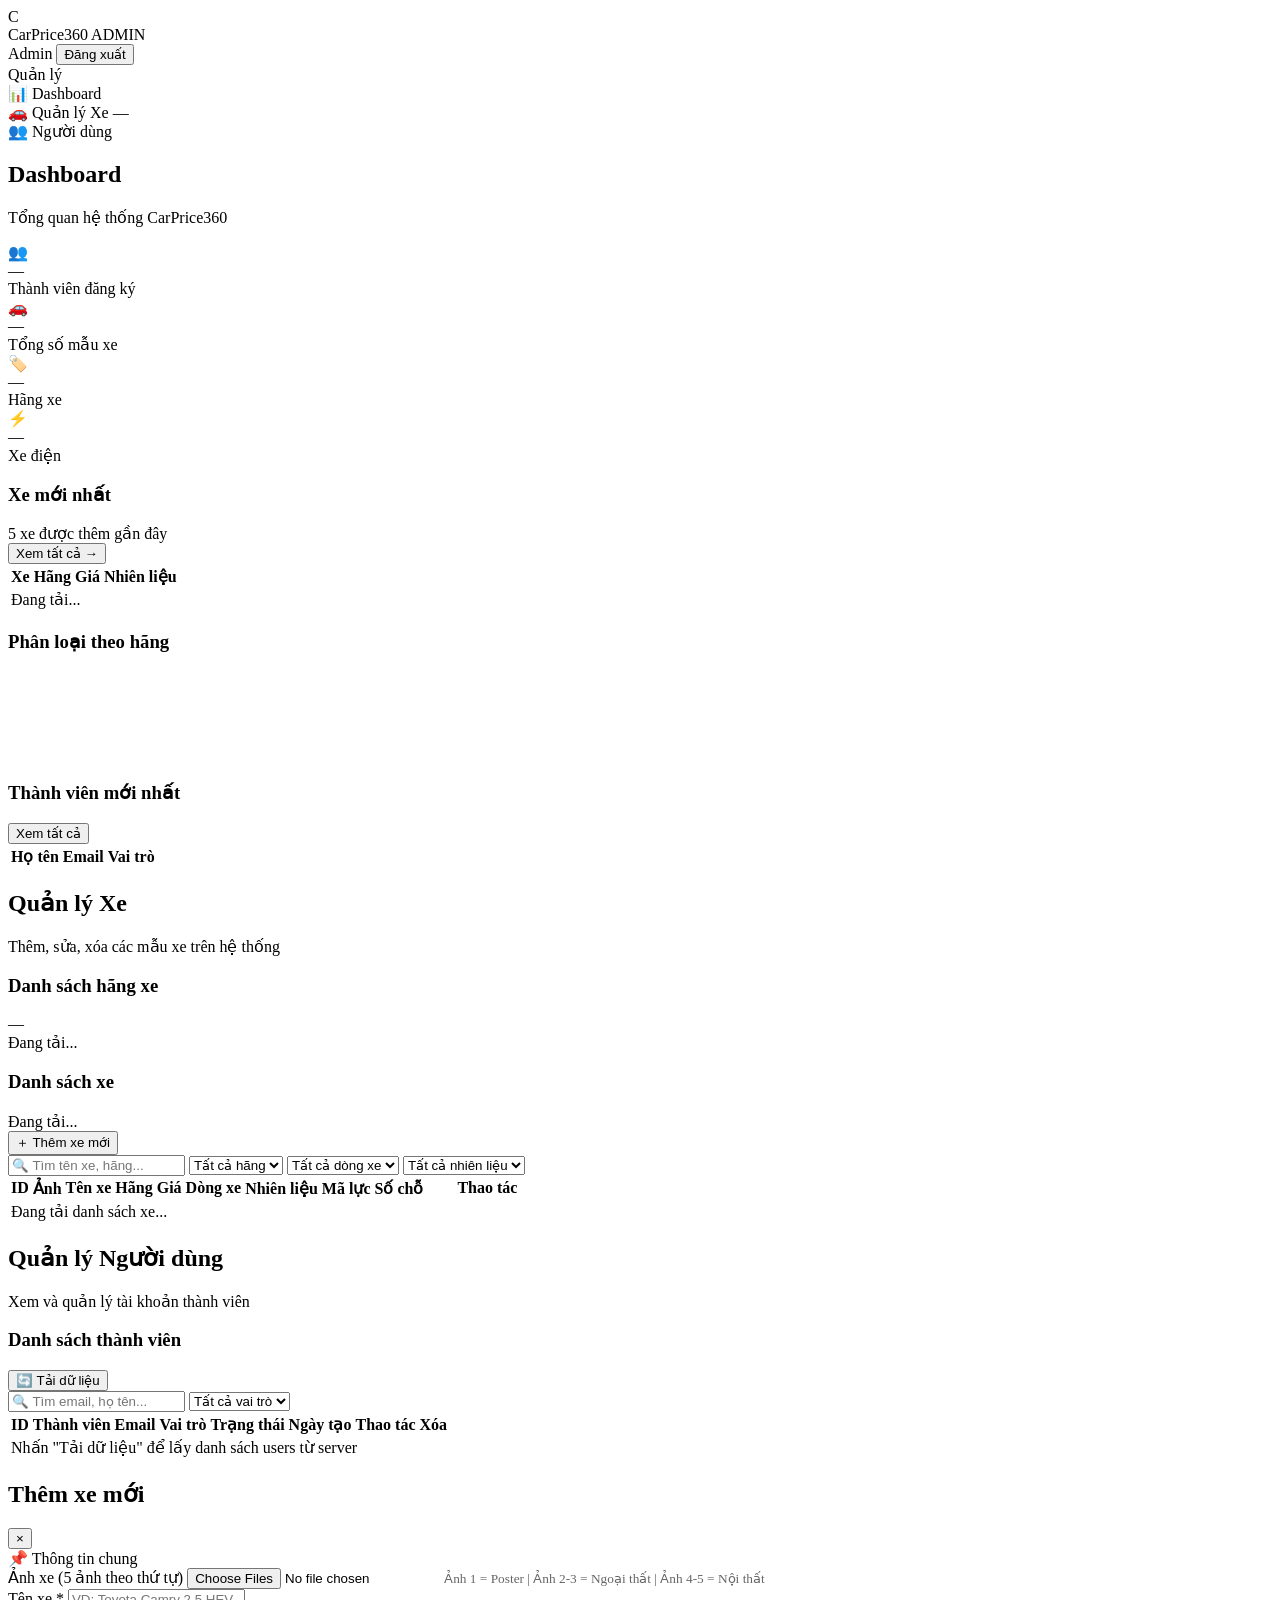
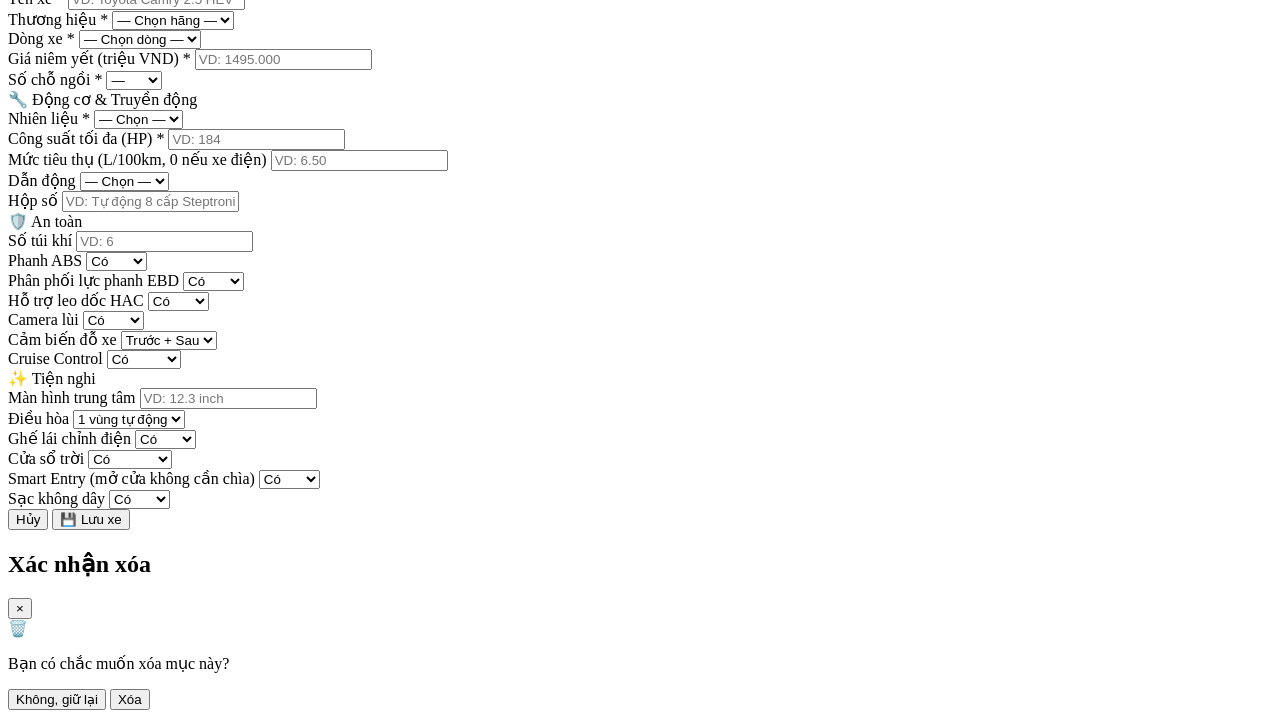
==== commit 19bdc760: "them thu muc css,js,link lai" ====
--- a/frontend/admin.html
+++ b/frontend/admin.html
@@ -4,198 +4,10 @@
   <meta charset="UTF-8">
   <meta name="viewport" content="width=device-width, initial-scale=1.0">
   <title>Admin Panel — CarPrice360</title>
-  <style>
-    * { margin: 0; padding: 0; box-sizing: border-box; }
-    :root {
-      --red: #E8002D;
-      --blue: rgb(16, 137, 197);
-      --dark: #0F0F1A;
-      --white: #FFFFFF;
-      --gray: #F5F5F7;
-      --text: #1D1D1F;
-      --muted: #6E6E73;
-      --border: #E0E0E5;
-      --sidebar: 220px;
-    }
-    body { font-family: 'Segoe UI', sans-serif; background: #f0f2f5; color: var(--text); }
-
-    /* ─── HEADER ─── */
-    header {
-      background: var(--blue);
-      position: fixed; top: 0; left: 0; right: 0; z-index: 300;
-      height: 64px; display: flex; align-items: center;
-      justify-content: space-between; padding: 0 24px;
-      box-shadow: 0 2px 20px rgba(0,0,0,.2);
-    }
-    .logo { display: flex; align-items: center; gap: 10px; text-decoration: none; }
-    .logo-icon { width: 36px; height: 36px; background: white; color: var(--blue); border-radius: 8px; display: flex; align-items: center; justify-content: center; font-size: 18px; font-weight: 900; }
-    .logo-text { font-size: 20px; font-weight: 700; color: white; letter-spacing: -.5px; }
-    .admin-badge { background: var(--red); color: white; padding: 2px 10px; border-radius: 20px; font-size: 11px; font-weight: 800; margin-left: 8px; letter-spacing: .5px; }
-    .header-right { display: flex; align-items: center; gap: 10px; }
-    .admin-greeting { color: rgba(255,255,255,.9); font-size: 14px; font-weight: 500; padding: 0 6px; }
-    .hbtn { padding: 7px 16px; border-radius: 8px; font-size: 13px; font-weight: 600; cursor: pointer; border: 1.5px solid; transition: all .2s; text-decoration: none; display: inline-flex; align-items: center; gap: 6px; }
-    .hbtn-logout { background: var(--red); border-color: var(--red); color: white; }
-    .hbtn-logout:hover { background: #c8001f; }
-
-    /* ─── LAYOUT ─── */
-    .layout { display: flex; padding-top: 64px; min-height: 100vh; }
-
-    /* ─── SIDEBAR ─── */
-    .sidebar { width: var(--sidebar); background: white; position: fixed; top: 64px; left: 0; bottom: 0; border-right: 1px solid var(--border); padding: 10px 0; overflow-y: auto; z-index: 100; }
-    .sidebar-label { padding: 16px 16px 6px; font-size: 10px; font-weight: 800; color: var(--muted); text-transform: uppercase; letter-spacing: 1.2px; }
-    .nav-item { display: flex; align-items: center; gap: 12px; padding: 10px 14px; margin: 2px 8px; border-radius: 10px; cursor: pointer; font-size: 14px; font-weight: 500; color: #444; transition: all .2s; user-select: none; }
-    .nav-item:hover { background: var(--gray); }
-    .nav-item.active { background: #fff0f3; color: var(--red); font-weight: 700; }
-    .nav-icon { font-size: 17px; width: 22px; text-align: center; flex-shrink: 0; }
-    .nav-count { margin-left: auto; background: var(--gray); color: var(--muted); border-radius: 20px; padding: 1px 8px; font-size: 11px; font-weight: 700; }
-    .nav-item.active .nav-count { background: #ffd6de; color: var(--red); }
-
-    /* ─── MAIN ─── */
-    .main { margin-left: var(--sidebar); flex: 1; padding: 28px 32px; }
-
-    /* ─── PAGES ─── */
-    .page { display: none; }
-    .page.active { display: block; }
-    .page-title { margin-bottom: 22px; }
-    .page-title h2 { font-size: 22px; font-weight: 800; color: var(--dark); }
-    .page-title p { font-size: 13px; color: var(--muted); margin-top: 4px; }
-
-    /* ─── STAT CARDS ─── */
-    .stats-grid { display: grid; grid-template-columns: repeat(4, 1fr); gap: 16px; margin-bottom: 24px; }
-    .stat-card { background: white; border-radius: 14px; padding: 20px; border: 1px solid var(--border); display: flex; align-items: center; gap: 16px; box-shadow: 0 2px 8px rgba(0,0,0,.04); }
-    .stat-icon { width: 50px; height: 50px; border-radius: 12px; display: flex; align-items: center; justify-content: center; font-size: 22px; flex-shrink: 0; }
-    .si-red { background: #fff0f3; }
-    .si-blue { background: #e8f4fd; }
-    .si-green { background: #e8f5e9; }
-    .si-orange { background: #fff3e0; }
-    .stat-num { font-size: 30px; font-weight: 800; color: var(--dark); line-height: 1; }
-    .stat-label { font-size: 12px; color: var(--muted); margin-top: 4px; }
-
-    /* ─── CARD ─── */
-    .card { background: white; border-radius: 14px; border: 1px solid var(--border); overflow: hidden; box-shadow: 0 2px 8px rgba(0,0,0,.04); margin-bottom: 20px; }
-    .card-header { padding: 14px 20px; border-bottom: 1px solid var(--border); display: flex; align-items: center; justify-content: space-between; gap: 12px; }
-    .card-header h3 { font-size: 15px; font-weight: 700; }
-    .card-header .ch-sub { font-size: 13px; color: var(--muted); margin-top: 2px; }
-
-    /* ─── TOOLBAR ─── */
-    .toolbar { padding: 12px 20px; border-bottom: 1px solid var(--border); display: flex; gap: 10px; align-items: center; flex-wrap: wrap; }
-    .t-search { flex: 1; min-width: 180px; padding: 8px 14px; border: 1.5px solid var(--border); border-radius: 8px; font-size: 14px; outline: none; transition: border .2s; font-family: inherit; }
-    .t-search:focus { border-color: var(--blue); }
-    .t-select { padding: 8px 12px; border: 1.5px solid var(--border); border-radius: 8px; font-size: 13px; outline: none; background: white; cursor: pointer; font-family: inherit; }
-
-    /* ─── BUTTONS ─── */
-    .btn { padding: 8px 18px; border-radius: 8px; font-size: 13px; font-weight: 600; cursor: pointer; border: 1.5px solid; transition: all .2s; display: inline-flex; align-items: center; gap: 6px; white-space: nowrap; font-family: inherit; }
-    .btn-primary { background: var(--red); border-color: var(--red); color: white; }
-    .btn-primary:hover { background: #c8001f; }
-    .btn-blue { background: var(--blue); border-color: var(--blue); color: white; }
-    .btn-blue:hover { background: #0e7ab5; }
-    .btn-outline { background: white; border-color: var(--border); color: var(--text); }
-    .btn-outline:hover { border-color: #aaa; }
-    .btn-danger { background: white; border-color: #fcc; color: #c00; }
-    .btn-danger:hover { background: #fff0f0; border-color: #c00; }
-    .btn-edit { background: #e8f4fd; border-color: #bee3f8; color: #1565c0; }
-    .btn-edit:hover { background: #d0e9fa; }
-    .btn-sm { padding: 5px 11px; font-size: 12px; border-radius: 6px; }
-    .action-row { display: flex; gap: 6px; }
-
-    /* ─── TABLE ─── */
-    .table-wrap { overflow-x: auto; }
-    table { width: 100%; border-collapse: collapse; font-size: 14px; }
-    thead tr { background: var(--gray); }
-    th { padding: 10px 14px; text-align: left; font-weight: 700; font-size: 11px; color: var(--muted); text-transform: uppercase; letter-spacing: .5px; white-space: nowrap; }
-    td { padding: 10px 14px; border-bottom: 1px solid var(--border); vertical-align: middle; }
-    tr:last-child td { border-bottom: none; }
-    tr:hover td { background: #fafafa; }
-    .car-thumb { width: 62px; height: 46px; object-fit: cover; border-radius: 6px; background: var(--gray); display: block; }
-    .no-thumb { width: 62px; height: 46px; background: var(--gray); border-radius: 6px; display: flex; align-items: center; justify-content: center; font-size: 20px; }
-
-    /* ─── BADGES ─── */
-    .badge { padding: 3px 10px; border-radius: 20px; font-size: 11px; font-weight: 700; display: inline-block; white-space: nowrap; }
-    .badge-red { background: #fff0f3; color: var(--red); }
-    .badge-green { background: #e8f5e9; color: #2e7d32; }
-    .badge-blue { background: #e8f4fd; color: #1565c0; }
-    .badge-yellow { background: #fffde7; color: #f57f17; }
-    .badge-gray { background: var(--gray); color: var(--muted); }
-    .badge-teal { background: #e0f2f1; color: #00695c; }
-
-    /* ─── MODAL ─── */
-    .modal-overlay { display: none; position: fixed; inset: 0; background: rgba(0,0,0,.5); z-index: 500; align-items: flex-start; justify-content: center; padding: 40px 16px 40px; overflow-y: auto; }
-    .modal-overlay.open { display: flex; }
-    .modal { background: white; border-radius: 16px; width: 700px; max-width: 96vw; box-shadow: 0 24px 80px rgba(0,0,0,.25); margin: auto; }
-    .modal-sm { width: 420px; }
-    .modal-head { padding: 18px 24px; border-bottom: 1px solid var(--border); display: flex; align-items: center; justify-content: space-between; background: white; border-radius: 16px 16px 0 0; }
-    .modal-head h2 { font-size: 17px; font-weight: 700; }
-    .modal-close { background: none; border: none; font-size: 22px; cursor: pointer; color: var(--muted); padding: 0; line-height: 1; }
-    .modal-close:hover { color: var(--text); }
-    .modal-body { padding: 24px; }
-    .modal-foot { padding: 14px 24px; border-top: 1px solid var(--border); display: flex; gap: 10px; justify-content: flex-end; background: #fafafa; border-radius: 0 0 16px 16px; }
-
-    /* ─── FORM ─── */
-    .form-section { font-size: 12px; font-weight: 800; color: var(--blue); text-transform: uppercase; letter-spacing: .8px; margin: 20px 0 12px; padding-bottom: 8px; border-bottom: 2px solid var(--border); }
-    .form-section:first-child { margin-top: 0; }
-    .form-grid { display: grid; grid-template-columns: 1fr 1fr; gap: 14px; }
-    .form-full { grid-column: 1 / -1; }
-    .form-group { display: flex; flex-direction: column; gap: 5px; }
-    .form-label { font-size: 12px; font-weight: 700; color: #444; }
-    .form-label .req { color: var(--red); }
-    .form-control { padding: 9px 12px; border: 1.5px solid var(--border); border-radius: 8px; font-size: 14px; outline: none; transition: border .2s; width: 100%; font-family: inherit; background: white; }
-    .form-control:focus { border-color: var(--blue); }
-    select.form-control { cursor: pointer; }
-
-    /* ─── BRANDS ─── */
-    .brand-grid-admin { display: grid; grid-template-columns: repeat(auto-fill, minmax(155px, 1fr)); gap: 14px; padding: 20px; }
-    .brand-card-admin { background: white; border: 1.5px solid var(--border); border-radius: 12px; padding: 16px 12px; text-align: center; transition: all .2s; }
-    .brand-card-admin:hover { border-color: var(--blue); box-shadow: 0 4px 14px rgba(0,0,0,.08); transform: translateY(-2px); }
-    .brand-card-admin img { width: 80px; height: 56px; object-fit: contain; }
-    .brand-card-admin .bname { font-size: 14px; font-weight: 700; margin-top: 8px; color: var(--text); }
-    .brand-card-admin .bcount { font-size: 12px; color: var(--muted); margin-top: 3px; }
-    .brand-card-admin .bactions { display: flex; gap: 6px; justify-content: center; margin-top: 10px; }
-
-    /* ─── USERS ─── */
-    .user-avatar { width: 36px; height: 36px; border-radius: 50%; background: var(--blue); color: white; display: flex; align-items: center; justify-content: center; font-size: 14px; font-weight: 700; flex-shrink: 0; }
-    .user-info { display: flex; align-items: center; gap: 10px; }
-    /* ─── LOADING / EMPTY ─── */
-    .spinner { width: 36px; height: 36px; border: 3px solid var(--border); border-top-color: var(--red); border-radius: 50%; animation: spin .8s linear infinite; margin: 0 auto 12px; }
-    @keyframes spin { to { transform: rotate(360deg); } }
-    .loading-box { text-align: center; padding: 60px 20px; color: var(--muted); }
-    .no-data { text-align: center; padding: 40px; color: var(--muted); font-size: 15px; grid-column: 1/-1; }
-
-    /* ─── CONFIRM ─── */
-    .confirm-body { text-align: center; padding: 16px 0 8px; }
-    .confirm-icon { font-size: 50px; margin-bottom: 12px; }
-    .confirm-body p { font-size: 15px; color: var(--muted); line-height: 1.6; }
-    .confirm-body strong { color: var(--text); }
-
-    /* ─── TOAST ─── */
-    .toast { position: fixed; bottom: 24px; right: 24px; background: #1D1D1F; color: white; padding: 12px 20px; border-radius: 10px; font-size: 14px; font-weight: 600; opacity: 0; transform: translateY(10px); transition: all .3s; z-index: 999; max-width: 340px; }
-    .toast.show { opacity: 1; transform: translateY(0); }
-    .toast.toast-ok { background: #2e7d32; }
-    .toast.toast-err { background: #c62828; }
-
-    /* ─── DASHBOARD ─── */
-    .dash-grid { display: grid; grid-template-columns: 2fr 1fr; gap: 20px; }
-    @media (max-width: 1100px) { .dash-grid { grid-template-columns: 1fr; } .stats-grid { grid-template-columns: repeat(2, 1fr); } }
-    .mini-car { display: flex; align-items: center; gap: 12px; }
-    .mini-car-img { width: 52px; height: 38px; object-fit: cover; border-radius: 6px; background: var(--gray); flex-shrink: 0; }
-    .mini-car-img-empty { width: 52px; height: 38px; background: var(--gray); border-radius: 6px; display: flex; align-items: center; justify-content: center; font-size: 16px; flex-shrink: 0; }
-    #imagePreview{
-    display:flex;
-    gap:10px;
-    flex-wrap:wrap;
-    margin-top:12px;
-     }
-    #imagePreview img{
-    width:90px;
-    height:70px;
-    object-fit:cover;
-    border-radius:8px;
-    border:1px solid #ddd;
-    }
-  </style>
+  <link rel="stylesheet" href="/css/admin.css">
 </head>
 <body>
 
-<!-- ═══════════════ HEADER ═══════════════ -->
 <header>
 <div class="logo">
   <div class="logo-icon">C</div>
@@ -208,10 +20,7 @@
   </div>
 </header>
 
-<!-- ═══════════════ LAYOUT ═══════════════ -->
 <div class="layout">
-
-  <!-- ─── SIDEBAR ─── -->
   <nav class="sidebar">
     <div class="sidebar-label">Quản lý</div>
     <div class="nav-item active" data-page="dashboard" onclick="switchPage('dashboard')">
@@ -230,10 +39,8 @@
     </div>
   </nav>
 
-  <!-- ─── MAIN ─── -->
   <main class="main">
 
-    <!-- ════ PAGE: DASHBOARD ════ -->
     <div class="page active" id="page-dashboard">
       <div class="page-title">
         <h2>Dashboard</h2>
@@ -313,7 +120,6 @@
       </div>
 
     </div>
-    <!-- ════ PAGE: CARS ════ -->
     <div class="page" id="page-cars">
       <div class="page-title">
         <h2>Quản lý Xe</h2>
@@ -380,11 +186,6 @@
         </div>
       </div>
     </div>
-
-    <!-- ════ PAGE: BRANDS ════ -->
-    
-
-    <!-- ════ PAGE: USERS ════ -->
     <div class="page" id="page-users">
       <div class="page-title">
         <h2>Quản lý Người dùng</h2>
@@ -414,6 +215,7 @@
                 <th>Trạng thái</th>
                 <th>Ngày tạo</th>
                 <th>Thao tác</th>
+                <th>Xóa</th> 
               </tr>
             </thead>
             <tbody id="usersTableBody">
@@ -425,8 +227,7 @@
     </div>
 
   </main>
-</div><!-- end layout -->
-
+</div>
 <!-- ═══════════════ MODAL: ADD/EDIT CAR ═══════════════ -->
 <div class="modal-overlay" id="carModal">
   <div class="modal">
@@ -492,8 +293,6 @@
           </select>
         </div>
       </div>
-
-      <!-- Động cơ & Truyền động -->
       <div class="form-section">🔧 Động cơ &amp; Truyền động</div>
       <div class="form-grid">
         <div class="form-group">
@@ -523,8 +322,6 @@
           <input class="form-control" id="f-hopSo" placeholder="VD: Tự động 8 cấp Steptronic">
         </div>
       </div>
-
-      <!-- An toàn -->
       <div class="form-section">🛡️ An toàn</div>
       <div class="form-grid">
         <div class="form-group">
@@ -572,8 +369,6 @@
           </select>
         </div>
       </div>
-
-      <!-- Tiện nghi -->
       <div class="form-section">✨ Tiện nghi</div>
       <div class="form-grid">
         <div class="form-group">
@@ -623,8 +418,6 @@
     </div>
   </div>
 </div>
-
-<!-- ═══════════════ MODAL: CONFIRM DELETE ═══════════════ -->
 <div class="modal-overlay" id="confirmModal">
   <div class="modal modal-sm">
     <div class="modal-head">
@@ -643,613 +436,7 @@
     </div>
   </div>
 </div>
-
-<!-- TOAST -->
 <div class="toast" id="toast"></div>
-
-<!-- ═══════════════ SCRIPT ═══════════════ -->
-<script>
-const API = 'http://localhost:8080/api';
-let allCars = [];
-let allUsers = [];
-let editingCarId = null;
-let pendingAction = null;
-let currentHinhAnh = null; 
-
-/* ─── Lấy ảnh động từ API (car.hinhAnh) ─── */
-function getCarImage(car) {
-  return car && car.hinhAnh ? car.hinhAnh + '1.png' : '';
-}
-
-/* ─── Logo thương hiệu — thêm dòng mới khi có brand mới ─── */
-const brandLogos = {
-  'Audi':     'image/cars/audi/logo/logo-audi.png',
-  'BMW':      'image/cars/bmw/logo/logo-bmw.png',
-  'Ford':     'image/cars/ford/logo/logo-ford.png',
-  'Hyundai':  'image/cars/hyundai/logo/logo-hyundai.png',
-  'Kia':      'image/cars/kia/logo/logo-kia.png',
-  'Lexus':    'image/cars/lexus/logo/logo-lexus.png',
-  'Mercedes': 'image/cars/mercedes-benz/logo/logo-mercedes-benz.png',
-  'Porsche':  'image/cars/porsche/logo/logo-porsche.png',
-  'Toyota':   'image/cars/toyota/logo/logo-toyota.png',
-  'VinFast':  'image/cars/vinFast/logo/logo-vinfast.png',
-};
-/* ✅ Khi thêm thương hiệu mới: thêm 1 dòng vào brandLogos + đặt file logo vào image/cars/{brand}/logo/ */
-function getBrandLogo(brand) {
-  return brandLogos[brand] || '';
-}
-
-const fuelBadge = {
-  'Xăng': '<span class="badge badge-gray">⛽ Xăng</span>',
-  'Điện': '<span class="badge badge-green">⚡ Điện</span>',
-  'Hybrid': '<span class="badge badge-teal">🌿 Hybrid</span>',
-  'Dầu': '<span class="badge badge-yellow">🛢️ Dầu</span>',
-};
-
-function formatPrice(gia) {
-  if (!gia && gia !== 0) return '—';
-  if (gia >= 1000) return (gia / 1000).toFixed(gia % 1000 === 0 ? 0 : 1) + ' tỷ';
-  return gia + ' triệu';
-}
-
-/* ════ AUTH ════ */
-function checkAuth() {
-  const user = JSON.parse(sessionStorage.getItem('adminUser') || 'null');
-  if (!user || user.vaiTro !== 'ADMIN') {
-    // Allow access if coming from direct navigation during development
-    // In production you should enforce: window.location.href = 'index.html';
-    document.getElementById('adminGreeting').textContent = ' Admin';
-    return;
-  }
-  document.getElementById('adminGreeting').textContent = ` ${user.hoTen}`;
-}
-
-function logout() {
-  localStorage.removeItem('loggedInUser');
-  sessionStorage.removeItem('adminUser');
-  window.location.href = 'index.html';
-}
-/* ════ PAGE SWITCHING ════ */
-function switchPage(name) {
- document.querySelectorAll('.nav-item').forEach(n => n.classList.remove('active'));
- document.querySelector(`[data-page="${name}"]`).classList.add('active');
- document.querySelectorAll('.page').forEach(p => p.classList.remove('active'));
- document.getElementById(`page-${name}`).classList.add('active');
- if (name === 'dashboard') {
-     loadDashboard();
- }
- else if (name === 'cars') {
-     loadCars();
- }
-}
-
-/* ════ DASHBOARD ════ */
-async function loadDashboard() {
-  try {
-    const res = await fetch(`${API}/cars`);
-    allCars = await res.json();
-
-    document.getElementById('statCars').textContent = allCars.length;
-    document.getElementById('navCarsCount').textContent = allCars.length;
-
-    const brands = [...new Set(allCars.map(c => c.thuongHieu))];
-    document.getElementById('statBrands').textContent = brands.length;
-    
-
-    const electric = allCars.filter(c => c.nhienLieu === 'Điện').length;
-    document.getElementById('statElectric').textContent = electric;
-
-    // Try to get user count
-    try {
-      const ures = await fetch(`${API}/auth/users`);
-      if (ures.ok) {
-        const users = await ures.json();
-        document.getElementById('statUsers').textContent = users.length;
-      } else { document.getElementById('statUsers').textContent = '—'; }
-    } catch { document.getElementById('statUsers').textContent = '—'; }
-
-    // Recent cars (last 5)
-    const recent = [...allCars].reverse().slice(0, 5);
-    document.getElementById('recentCarsBody').innerHTML = recent.map(car => `
-      <tr>
-        <td>
-          <div class="mini-car">
-            ${getCarImage(car)
-              ? `<img class="mini-car-img" src="${getCarImage(car)}" alt="" onerror="this.style.display='none'">`
-              : `<div class="mini-car-img-empty">🚗</div>`}
-            <span style="font-weight:600">${car.tenXe}</span>
-          </div>
-        </td>
-        <td><span class="badge badge-blue">${car.thuongHieu}</span></td>
-        <td style="font-weight:700;color:var(--red)">${formatPrice(car.gia)}</td>
-        <td>${fuelBadge[car.nhienLieu] || car.nhienLieu}</td>
-      </tr>
-    `).join('');
-
-    // Brand breakdown
-    const brandCount = {};
-    allCars.forEach(c => { brandCount[c.thuongHieu] = (brandCount[c.thuongHieu] || 0) + 1; });
-    const sorted = Object.entries(brandCount).sort((a,b) => b[1]-a[1]);
-    const max = sorted[0]?.[1] || 1;
-    document.getElementById('brandBreakdown').innerHTML = sorted.map(([brand, count]) => `
-      <div style="margin-bottom:10px">
-        <div style="display:flex;justify-content:space-between;font-size:13px;margin-bottom:4px">
-          <span style="font-weight:600">${brand}</span>
-          <span style="color:var(--muted)">${count} xe</span>
-        </div>
-        <div style="background:var(--gray);border-radius:4px;height:8px;overflow:hidden">
-          <div style="background:var(--red);height:100%;width:${(count/max*100).toFixed(0)}%;border-radius:4px;transition:width .6s"></div>
-        </div>
-      </div>
-    `).join('');
-
-  } catch (e) {
-    document.getElementById('recentCarsBody').innerHTML =
-      `<tr><td colspan="4" style="text-align:center;padding:30px;color:#c00">⚠️ Không kết nối được backend (${API})</td></tr>`;
-  }
-  loadLatestUsers();
-}
-
-/* ════ CARS ════ */
-async function loadCars() {
-  document.getElementById('carsTableBody').innerHTML =
-    `<tr><td colspan="10"><div class="loading-box"><div class="spinner"></div>Đang tải...</div></td></tr>`;
-  try {
-    const res = await fetch(`${API}/cars`);
-    allCars = await res.json();
-
-    // Populate brand filter
-    const brands = [...new Set(allCars.map(c => c.thuongHieu))].sort();
-    const sel = document.getElementById('carFilterBrand');
-    sel.innerHTML = '<option value="">Tất cả hãng</option>' +
-      brands.map(b => `<option>${b}</option>`).join('');
-    document.getElementById('navCarsCount').textContent = allCars.length;
-    renderCarsTable();
-    loadBrands();
-  } catch {
-    document.getElementById('carsTableBody').innerHTML =
-      `<tr><td colspan="10" style="text-align:center;padding:30px;color:#c00">⚠️ Lỗi kết nối server — hãy đảm bảo backend đang chạy tại port 8080</td></tr>`;
-  }
-}
-
-function renderCarsTable() {
-  const kw = document.getElementById('carSearch').value.toLowerCase();
-  const brand = document.getElementById('carFilterBrand').value;
-  const type = document.getElementById('carFilterType').value;
-  const fuel = document.getElementById('carFilterFuel').value;
-
-  const filtered = allCars.filter(c =>
-    (!kw || c.tenXe.toLowerCase().includes(kw) || c.thuongHieu.toLowerCase().includes(kw)) &&
-    (!brand || c.thuongHieu === brand) &&
-    (!type || c.loaiXe === type) &&
-    (!fuel || c.nhienLieu === fuel)
-  );
-
-  document.getElementById('carsCountLabel').textContent = `${filtered.length} / ${allCars.length} xe`;
-
-  if (!filtered.length) {
-    document.getElementById('carsTableBody').innerHTML =
-      `<tr><td colspan="10"><div class="no-data">🔍 Không tìm thấy xe phù hợp</div></td></tr>`;
-    return;
-  }
-
-  document.getElementById('carsTableBody').innerHTML = filtered.map(car => `
-    <tr>
-      <td style="color:var(--muted);font-size:13px">#${car.id}</td>
-      <td>
-        ${getCarImage(car)
-          ? `<img class="car-thumb" src="${getCarImage(car)}" alt="${car.tenXe}" onerror="this.parentElement.innerHTML='<div class=no-thumb>🚗</div>'">`
-          : `<div class="no-thumb">🚗</div>`}
-      </td>
-      <td style="font-weight:600;max-width:200px">${car.tenXe}</td>
-      <td><span class="badge badge-blue">${car.thuongHieu}</span></td>
-      <td style="font-weight:800;color:var(--red);white-space:nowrap">${formatPrice(car.gia)}</td>
-      <td><span class="badge badge-gray">${car.loaiXe}</span></td>
-      <td>${fuelBadge[car.nhienLieu] || car.nhienLieu}</td>
-      <td>${car.maLuc} HP</td>
-      <td>${car.soCho} chỗ</td>
-      <td>
-        <div class="action-row">
-          <button class="btn btn-edit btn-sm" onclick="openCarModal(${car.id})">✏️ Sửa</button>
-          <button class="btn btn-danger btn-sm" onclick="confirmDeleteCar(${car.id}, '${car.tenXe.replace(/'/g,"\\'")}')">🗑️</button>
-        </div>
-      </td>
-    </tr>
-  `).join('');
-}
-
-/* ─── Car Modal ─── */
-function openCarModal(carId) {
-  editingCarId = carId;
-  currentHinhAnh = null; 
-  document.getElementById('carModalTitle').textContent = carId ? '✏️ Chỉnh sửa xe' : '＋ Thêm xe mới';
-
-  if (carId) {
-    const car = allCars.find(c => c.id === carId);
-    if (!car) return;
-     currentHinhAnh = car.hinhAnh || null;  
-    setField('tenXe', car.tenXe);
-    setField('thuongHieu', car.thuongHieu);
-    setField('loaiXe', car.loaiXe);
-    setField('gia', car.gia);
-    setField('soCho', car.soCho);
-    setField('nhienLieu', car.nhienLieu);
-    setField('maLuc', car.maLuc);
-    setField('tieuThu', car.tieuThu);
-    setField('danDong', car.danDong || '');
-    setField('hopSo', car.hopSo || '');
-    setField('soTuiKhi', car.soTuiKhi || '');
-    setField('absSystem', car.absSystem || 'Có');
-    setField('ebdSystem', car.ebdSystem || 'Có');
-    setField('hacSystem', car.hacSystem || 'Có');
-    setField('cameraLui', car.cameraLui || 'Có');
-    setField('camBienDoXe', car.camBienDoXe || 'Trước + Sau');
-    setField('cruiseControl', car.cruiseControl || 'Có');
-    setField('manHinh', car.manHinh || '');
-    setField('dieuHoa', car.dieuHoa || '2 vùng độc lập');
-    setField('gheDien', car.gheDien || 'Có');
-    setField('cuaSoTroi', car.cuaSoTroi || 'Có');
-    setField('smartEntry', car.smartEntry || 'Có');
-    setField('sacKd', car.sacKd || 'Có');
-  } else {
-    // Clear form
-    const ids = ['tenXe','thuongHieu','loaiXe','gia','soCho','nhienLieu','maLuc',
-      'tieuThu','danDong','hopSo','soTuiKhi','absSystem','ebdSystem','hacSystem',
-      'cameraLui','camBienDoXe','cruiseControl','manHinh','dieuHoa','gheDien',
-      'cuaSoTroi','smartEntry','sacKd'];
-    ids.forEach(id => { const el = document.getElementById('f-'+id); if(el) { if(el.tagName==='SELECT') el.selectedIndex=0; else el.value=''; } });
-    // Set sensible defaults
-    setField('absSystem','Có'); setField('ebdSystem','Có'); setField('hacSystem','Có');
-    setField('cameraLui','Có'); setField('camBienDoXe','Trước + Sau'); setField('cruiseControl','Có');
-    setField('gheDien','Có'); setField('smartEntry','Có'); setField('sacKd','Có');
-    setField('dieuHoa','2 vùng độc lập'); setField('tieuThu','0');
-  }
-
-  document.getElementById('carModal').classList.add('open');
-  setTimeout(() => document.getElementById('f-tenXe').focus(), 100);
-}
-
-function setField(id, val) {
-  const el = document.getElementById('f-' + id);
-  if (el) el.value = val ?? '';
-}
-
-function getField(id) {
-  const el = document.getElementById('f-' + id);
-  return el ? el.value.trim() : '';
-}
-
-function closeCarModal() {
-  document.getElementById('carModal').classList.remove('open');
-  
-}
-
-async function saveCar() {
-  const imageFiles =
-    document.getElementById('f-images').files;
-if(imageFiles.length > 0 &&
-   imageFiles.length !== 5){
-    showToast(
-        'Vui lòng chọn đúng 5 ảnh',
-        'err'
-    );
-    return;
-}
-  const tenXe = getField('tenXe');
-  const thuongHieu = getField('thuongHieu');
-  const loaiXe = getField('loaiXe');
-  const gia = parseFloat(getField('gia'));
-  const soCho = parseInt(getField('soCho'));
-  const nhienLieu = getField('nhienLieu');
-  const maLuc = parseInt(getField('maLuc'));
-
-  if (!tenXe || !thuongHieu || !loaiXe || !gia || !soCho || !nhienLieu || !maLuc) {
-    showToast('⚠️ Vui lòng điền đầy đủ các trường có dấu *', 'err');
-    return;
-  }
-
-  const payload = {
-    tenXe, thuongHieu, loaiXe, gia, soCho, nhienLieu, maLuc,
-    tieuThu: parseFloat(getField('tieuThu')) || 0,
-    danDong: getField('danDong') || null,
-    hopSo: getField('hopSo') || null,
-    soTuiKhi: parseInt(getField('soTuiKhi')) || null,
-    absSystem: getField('absSystem') || 'Có',
-    ebdSystem: getField('ebdSystem') || 'Có',
-    hacSystem: getField('hacSystem') || 'Có',
-    cameraLui: getField('cameraLui') || 'Có',
-    camBienDoXe: getField('camBienDoXe') || 'Trước + Sau',
-    cruiseControl: getField('cruiseControl') || 'Có',
-    manHinh: getField('manHinh') || null,
-    dieuHoa: getField('dieuHoa') || null,
-    gheDien: getField('gheDien') || null,
-    cuaSoTroi: getField('cuaSoTroi') || null,
-    smartEntry: getField('smartEntry') || null,
-    sacKd: getField('sacKd') || null,
-    hinhAnh: currentHinhAnh, 
-  };
-
-  try {
-    const url = editingCarId ? `${API}/cars/${editingCarId}` : `${API}/cars`;
-    const method = editingCarId ? 'PUT' : 'POST';
-    const res = await fetch(url, {
-      method,
-      headers: { 'Content-Type': 'application/json' },
-      body: JSON.stringify(payload)
-    });
-    if (!res.ok) throw new Error('Server error');
-    const savedCar = await res.json();
-
-    //  Nếu có chọn ảnh → upload lên server
-    if (imageFiles.length === 5) {
-      const formData = new FormData();
-      for (let i = 0; i < 5; i++) {
-        formData.append('images', imageFiles[i]);
-      }
-      const uploadRes = await fetch(`${API}/cars/${savedCar.id}/images`, {
-        method: 'POST',
-        body: formData
-      });
-      if (!uploadRes.ok) {
-        showToast('⚠️ Xe đã lưu nhưng upload ảnh thất bại', 'err');
-      }
-    }
-
-    closeCarModal();
-    await loadCars();
-    showToast(editingCarId ? `✅ Đã cập nhật "${tenXe}"` : `✅ Đã thêm "${tenXe}"`, 'ok');
-  } catch {
-    showToast('❌ Lỗi lưu dữ liệu — kiểm tra server', 'err');
-  }
-}
-
-/* ─── Delete Car ─── */
-function confirmDeleteCar(id, name) {
-  pendingAction = async () => {
-    try {
-      const res = await fetch(`${API}/cars/${id}`, { method: 'DELETE' });
-      if (!res.ok) throw new Error();
-      closeConfirm();
-      await loadCars();
-      showToast(`✅ Đã xóa "${name}"`, 'ok');
-    } catch {
-      showToast('❌ Không thể xóa — kiểm tra server', 'err');
-    }
-  };
-  document.getElementById('confirmText').innerHTML = `Bạn chắc chắn muốn xóa xe<br><strong>"${name}"</strong>? Hành động này không thể hoàn tác.`;
-  document.getElementById('confirmModal').classList.add('open');
-}
-
-function closeConfirm() {
-  document.getElementById('confirmModal').classList.remove('open');
-  pendingAction = null;
-}
-
-function executeConfirm() {
-  if (pendingAction) pendingAction();
-}
-
-/* ════ BRANDS ════ */
-async function loadBrands() {
-  if (!allCars.length) {
-    try {
-      const res = await fetch(`${API}/cars`);
-      allCars = await res.json();
-    } catch {
-      document.getElementById('brandsGrid').innerHTML =
-        `<div class="no-data">⚠️ Không kết nối được server</div>`;
-      return;
-    }
-  }
-
-  const brandCount = {};
-  allCars.forEach(c => { brandCount[c.thuongHieu] = (brandCount[c.thuongHieu] || 0) + 1; });
-  const brands = Object.entries(brandCount).sort((a,b) => b[1]-a[1]);
-
-  document.getElementById('brandsCountLabel').textContent = `${brands.length} thương hiệu đang hoạt động`;
-
-  document.getElementById('brandsGrid').innerHTML = brands.map(([brand, count]) => `
-    <div class="brand-card-admin">
-      <img src="${getBrandLogo(brand)}" alt="${brand}"
-           onerror="this.outerHTML='<div style=font-size:32px;margin-bottom:4px>🏷️</div>'">
-      <div class="bname">${brand}</div>
-      <div class="bcount">${count} mẫu xe</div>
-      <div class="bactions">
-        <button class="btn btn-edit btn-sm" onclick="filterCarsByBrand('${brand}')">🚗 Xem xe</button>
-      </div>
-    </div>
-  `).join('');
-}
-
-function filterCarsByBrand(brand) {
-    switchPage('cars');
-    setTimeout(() => {
-        document.getElementById('carFilterBrand').value = brand;
-        renderCarsTable();
-        document.getElementById('carListSection').scrollIntoView({
-            behavior: 'smooth',
-            block: 'start'
-        });
-    }, 100);
-}
-/* ════ USERS ════ */
-async function loadUsers() {
-  document.getElementById('usersTableBody').innerHTML =
-    `<tr><td colspan="6"><div class="loading-box"><div class="spinner"></div>Đang kết nối server...</div></td></tr>`;
-  try {
-    const res = await fetch(`${API}/auth/users`);
-    if (!res.ok) {
-      if (res.status === 404 || res.status === 405) {
-        document.getElementById('usersTableBody').innerHTML =
-          `<tr><td colspan="6"><div class="no-data">📡 Endpoint <code>/api/users</code> chưa có — xem hướng dẫn bên trên để bật tính năng này</div></td></tr>`;
-        return;
-      }
-      throw new Error();
-    }
-    allUsers = await res.json();
-    renderUsersTable();
-    document.getElementById('statUsers').textContent = allUsers.length;
-  } catch {
-    document.getElementById('usersTableBody').innerHTML =
-      `<tr><td colspan="6"><div class="no-data" style="color:#c00">❌ Không kết nối được server hoặc endpoint chưa tồn tại</div></td></tr>`;
-  }
-}
-async function loadLatestUsers() {
-  try {
-    const res = await fetch(`${API}/auth/users`);
-
-    if (!res.ok) throw new Error();
-
-    const users = await res.json();
-
-    document.getElementById('latestUsersBody').innerHTML =
-      users.slice(0, 5).map(u => `
-        <tr>
-          <td>${u.hoTen || ''}</td>
-          <td>${u.email || ''}</td>
-          <td>${u.vaiTro || ''}</td>
-        </tr>
-      `).join('');
-
-  } catch (e) {
-    console.error(e);
-  }
-}
-function filterUsers() {
-  renderUsersTable();
-}
-
-function renderUsersTable() {
-  const kw = (document.getElementById('userSearch').value || '').toLowerCase();
-  const role = document.getElementById('userFilterRole').value;
-
-  const filtered = allUsers.filter(u =>
-    (!kw || u.email.toLowerCase().includes(kw) || u.hoTen.toLowerCase().includes(kw)) &&
-    (!role || u.vaiTro === role)
-  );
-
-  if (!filtered.length) {
-    document.getElementById('usersTableBody').innerHTML =
-      `<tr><td colspan="6"><div class="no-data">Không tìm thấy người dùng phù hợp</div></td></tr>`;
-    return;
-  }
-
-  document.getElementById('usersTableBody').innerHTML = filtered.map(u => `
-    <tr>
-      <td style="color:var(--muted);font-size:13px">#${u.id}</td>
-      <td>
-        <div class="user-info">
-          <div class="user-avatar">${u.hoTen ? u.hoTen[0].toUpperCase() : '?'}</div>
-          <span style="font-weight:600">${u.hoTen || '—'}</span>
-        </div>
-      </td>
-      <td>${u.email}</td>
-<td>
-  ${u.vaiTro === 'ADMIN'
-    ? '<span class="badge badge-red">ADMIN</span>'
-    : '<span class="badge badge-blue">USER</span>'}
-</td>
-
-<td>
-  ${u.isBlocked
-    ? '<span class="badge badge-red">🚫 Đã khóa</span>'
-    : '<span class="badge badge-green">✅ Hoạt động</span>'}
-</td>
-
-<td style="color:var(--muted);font-size:13px">
-  ${u.createdAt ? new Date(u.createdAt).toLocaleDateString('vi-VN') : '—'}
-</td>
-
-<td>
-  ${
-    u.vaiTro === 'ADMIN'
-      ? '<span style="color:var(--muted)">—</span>'
-      : u.isBlocked
-        ? `<button class="btn btn-blue btn-sm"
-             onclick="unblockUser(${u.id},'${u.hoTen?.replace(/'/g,"\\'")}')">
-             🔓 Mở khóa
-           </button>`
-        : `<button class="btn btn-danger btn-sm"
-             onclick="blockUser(${u.id},'${u.hoTen?.replace(/'/g,"\\'")}')">🚫 Khóa
-           </button>`
-  }
-</td>
-    </tr>
-  `).join('');
-}
-
-async function blockUser(id, name) {
-  if (!confirm(`Khóa tài khoản của "${name}"?`)) return;
-  try {
-    const res = await fetch(`${API}/auth/users/${id}/block`, { method: 'PUT' });
-    if (!res.ok) throw new Error();
-    showToast(`🚫 Đã khóa tài khoản "${name}"`, 'ok');
-  } catch {
-    showToast('❌ Endpoint /api/users/{id}/block chưa được tạo', 'err');
-  }
-}
-async function unblockUser(id, name) {
-  if (!confirm(`Mở khóa tài khoản "${name}"?`)) return;
-
-  try {
-    const res = await fetch(`${API}/auth/users/${id}/unblock`, {
-      method: 'PUT'
-    });
-
-    if (!res.ok) throw new Error();
-
-    showToast(`🔓 Đã mở khóa "${name}"`, 'ok');
-
-    loadUsers();
-  } catch {
-    showToast('❌ Không thể mở khóa tài khoản', 'err');
-  }
-}
-
-/* ════ TOAST ════ */
-function showToast(msg, type = '') {
-  const t = document.getElementById('toast');
-  t.textContent = msg;
-  t.className = `toast ${type === 'ok' ? 'toast-ok' : type === 'err' ? 'toast-err' : ''}`;
-  t.classList.add('show');
-  setTimeout(() => t.classList.remove('show'), 3500);
-}
-
-/* ════ MODAL CLOSE ON OVERLAY CLICK ════ */
-document.querySelectorAll('.modal-overlay').forEach(el => {
-  el.addEventListener('click', e => {
-    if (e.target === el) {
-      el.classList.remove('open');
-      editingCarId = null;
-      pendingAction = null;
-    }
-  });
-});
-
-/* ════ INIT ════ */
-checkAuth();
-loadDashboard();
-document
-.getElementById('f-images')
-.addEventListener('change', function(){
-
-    const preview =
-        document.getElementById('imagePreview');
-
-    preview.innerHTML = '';
-
-    [...this.files].forEach(file => {
-
-        const img =
-            document.createElement('img');
-
-        img.src =
-            URL.createObjectURL(file);
-
-        preview.appendChild(img);
-    });
-
-});
-</script>
+<script src="/javascrip/admin.js"></script>
 </body>
 </html>
